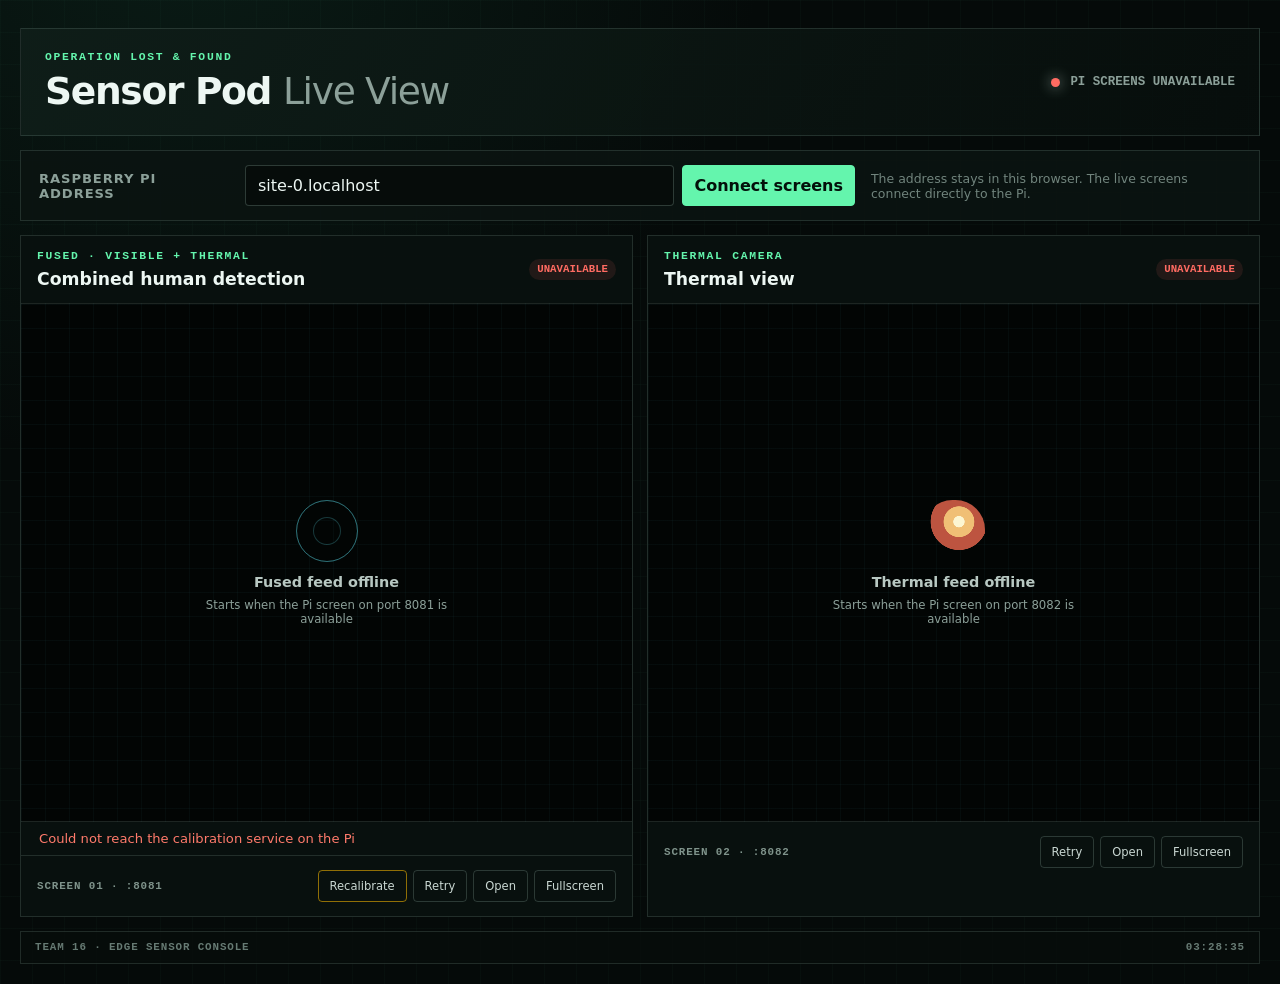
==== dashboard/index.html @ 466bc14c "Add fused thermal+visible detection, calibration button, two-view dashboard fusion_pi.py runs the Pi" ====
<!doctype html>
<html lang="en">
<head>
  <meta charset="utf-8">
  <meta name="viewport" content="width=device-width, initial-scale=1">
  <meta name="theme-color" content="#08110f">
  <title>Team 16 Sensor Dashboard</title>
  <link rel="stylesheet" href="styles.css">
</head>
<body>
  <main class="shell">
    <header class="topbar">
      <div>
        <p class="eyebrow">OPERATION LOST &amp; FOUND</p>
        <h1>Sensor Pod <span>Live View</span></h1>
      </div>
      <div class="system-state" aria-live="polite">
        <span class="pulse" aria-hidden="true"></span>
        <span id="system-status">Awaiting Pi address</span>
      </div>
    </header>

    <section class="connection-panel" aria-label="Pi connection settings">
      <label for="pi-host">Raspberry Pi address</label>
      <div class="connection-controls">
        <input id="pi-host" type="text" inputmode="url"
               placeholder="Hostname or IP address" autocomplete="off" spellcheck="false">
        <button id="connect" class="primary" type="button">Connect screens</button>
      </div>
      <p>The address stays in this browser. The live screens connect directly to the Pi.</p>
    </section>

    <section class="screen-grid" aria-label="Live sensor screens">
      <article class="screen-card" data-screen="fused" data-port="8081">
        <header class="card-header">
          <div>
            <p class="card-kicker">FUSED · VISIBLE + THERMAL</p>
            <h2>Combined human detection</h2>
          </div>
          <span class="feed-state" data-state="idle">Idle</span>
        </header>
        <div class="viewport">
          <img alt="Live fused detection feed">
          <div class="placeholder">
            <span class="reticle" aria-hidden="true"></span>
            <strong>Fused feed offline</strong>
            <small>Starts when the Pi screen on port 8081 is available</small>
          </div>
        </div>
        <p class="cal-status" id="cal-status" role="status" aria-live="polite">Alignment: unknown until connected</p>
        <footer class="card-footer">
          <span class="endpoint">SCREEN 01 · :8081</span>
          <div class="actions">
            <button type="button" class="calibrate" data-action="recalibrate">Recalibrate</button>
            <button type="button" data-action="retry">Retry</button>
            <button type="button" data-action="open">Open</button>
            <button type="button" data-action="fullscreen">Fullscreen</button>
          </div>
        </footer>
      </article>

      <article class="screen-card" data-screen="thermal" data-port="8082">
        <header class="card-header">
          <div>
            <p class="card-kicker">THERMAL CAMERA</p>
            <h2>Thermal view</h2>
          </div>
          <span class="feed-state" data-state="idle">Idle</span>
        </header>
        <div class="viewport">
          <img alt="Live thermal camera feed">
          <div class="placeholder">
            <span class="heatmark" aria-hidden="true"></span>
            <strong>Thermal feed offline</strong>
            <small>Starts when the Pi screen on port 8082 is available</small>
          </div>
        </div>
        <footer class="card-footer">
          <span class="endpoint">SCREEN 02 · :8082</span>
          <div class="actions">
            <button type="button" data-action="retry">Retry</button>
            <button type="button" data-action="open">Open</button>
            <button type="button" data-action="fullscreen">Fullscreen</button>
          </div>
        </footer>
      </article>
    </section>

    <footer class="page-footer">
      <span>TEAM 16 · EDGE SENSOR CONSOLE</span>
      <span id="clock" aria-label="Local time"></span>
    </footer>
  </main>
  <script src="app.js"></script>
</body>
</html>
---- dashboard/styles.css ----
:root {
  color-scheme: dark;
  --bg: #050a09;
  --panel: #0b1311;
  --line: rgba(148, 180, 169, 0.18);
  --muted: #8ca099;
  --text: #edf7f3;
  --green: #64f5ad;
  --amber: #ffbd5b;
  --red: #ff6b62;
  --cyan: #59d7e6;
  font-family: "Segoe UI", Inter, system-ui, sans-serif;
}

* { box-sizing: border-box; }

body {
  margin: 0;
  min-height: 100vh;
  color: var(--text);
  background:
    radial-gradient(circle at 15% -10%, rgba(28, 91, 68, 0.22), transparent 36rem),
    linear-gradient(rgba(100, 245, 173, 0.025) 1px, transparent 1px),
    linear-gradient(90deg, rgba(100, 245, 173, 0.025) 1px, transparent 1px),
    var(--bg);
  background-size: auto, 32px 32px, 32px 32px, auto;
}

button, input { font: inherit; }

.shell {
  width: min(1500px, calc(100% - 40px));
  margin: 0 auto;
  padding: 28px 0 20px;
}

.topbar, .connection-panel, .screen-card, .page-footer { border: 1px solid var(--line); }

.topbar {
  display: flex;
  align-items: center;
  justify-content: space-between;
  gap: 24px;
  padding: 22px 24px;
  background: linear-gradient(120deg, rgba(15, 29, 24, 0.96), rgba(7, 14, 12, 0.96));
}

.eyebrow, .card-kicker {
  margin: 0 0 6px;
  color: var(--green);
  font: 700 0.71rem/1.1 ui-monospace, "Cascadia Mono", monospace;
  letter-spacing: 0.15em;
}

h1, h2 { margin: 0; font-weight: 620; }
h1 { font-size: clamp(1.55rem, 3vw, 2.35rem); letter-spacing: -0.035em; }
h1 span { color: var(--muted); font-weight: 350; }
h2 { font-size: 1.08rem; }

.system-state {
  display: flex;
  align-items: center;
  gap: 10px;
  color: var(--muted);
  font: 600 0.78rem/1 ui-monospace, "Cascadia Mono", monospace;
  text-transform: uppercase;
}

.pulse {
  width: 9px;
  height: 9px;
  border-radius: 50%;
  background: var(--amber);
  box-shadow: 0 0 14px currentColor;
}

.system-state.online .pulse { background: var(--green); }
.system-state.error .pulse { background: var(--red); }

.connection-panel {
  display: grid;
  grid-template-columns: 190px minmax(300px, 610px) 1fr;
  align-items: center;
  gap: 16px;
  margin-top: 14px;
  padding: 14px 18px;
  background: rgba(11, 19, 17, 0.9);
}

.connection-panel label {
  color: var(--muted);
  font-size: 0.82rem;
  font-weight: 650;
  text-transform: uppercase;
  letter-spacing: 0.07em;
}

.connection-controls { display: flex; gap: 8px; }

input {
  min-width: 0;
  flex: 1;
  padding: 10px 12px;
  color: var(--text);
  background: #060c0a;
  border: 1px solid rgba(148, 180, 169, 0.28);
  border-radius: 4px;
  outline: none;
}

input:focus { border-color: var(--green); box-shadow: 0 0 0 2px rgba(100, 245, 173, 0.12); }

button {
  padding: 8px 11px;
  color: #c9d7d2;
  background: transparent;
  border: 1px solid rgba(148, 180, 169, 0.25);
  border-radius: 4px;
  cursor: pointer;
}

button:hover { color: var(--text); border-color: rgba(100, 245, 173, 0.6); }
button.primary { color: #03100a; background: var(--green); border-color: var(--green); font-weight: 750; }
button.primary:hover { background: #8affc4; }

.connection-panel p {
  margin: 0;
  color: #71847d;
  font-size: 0.78rem;
}

.screen-grid {
  display: grid;
  grid-template-columns: repeat(2, minmax(0, 1fr));
  gap: 14px;
  margin-top: 14px;
}

.screen-card { min-width: 0; background: rgba(9, 16, 14, 0.94); }

.card-header, .card-footer {
  display: flex;
  align-items: center;
  justify-content: space-between;
  gap: 12px;
  padding: 14px 16px;
}

.feed-state {
  padding: 5px 8px;
  border-radius: 999px;
  color: var(--muted);
  background: rgba(140, 160, 153, 0.08);
  font: 700 0.67rem/1 ui-monospace, "Cascadia Mono", monospace;
  text-transform: uppercase;
}

.feed-state[data-state="live"] { color: var(--green); background: rgba(100, 245, 173, 0.1); }
.feed-state[data-state="connecting"] { color: var(--amber); background: rgba(255, 189, 91, 0.1); }
.feed-state[data-state="error"] { color: var(--red); background: rgba(255, 107, 98, 0.1); }

.viewport {
  position: relative;
  display: grid;
  place-items: center;
  aspect-ratio: 640 / 544;
  overflow: hidden;
  background:
    linear-gradient(rgba(89, 215, 230, 0.035) 1px, transparent 1px),
    linear-gradient(90deg, rgba(89, 215, 230, 0.035) 1px, transparent 1px),
    #020504;
  background-size: 24px 24px;
  border-block: 1px solid var(--line);
}

.viewport img {
  display: none;
  width: 100%;
  height: 100%;
  object-fit: contain;
  background: #000;
}

.screen-card.is-live .viewport img { display: block; }
.screen-card.is-live .placeholder { display: none; }

.placeholder {
  display: flex;
  flex-direction: column;
  align-items: center;
  gap: 8px;
  color: var(--muted);
  text-align: center;
}

.placeholder strong { color: #b8c8c2; font-size: 0.9rem; }
.placeholder small { max-width: 290px; font-size: 0.73rem; }

.reticle, .heatmark {
  width: 62px;
  height: 62px;
  margin-bottom: 4px;
}

.reticle {
  border: 1px solid rgba(89, 215, 230, 0.5);
  border-radius: 50%;
  box-shadow: inset 0 0 0 16px #020504, inset 0 0 0 17px rgba(89, 215, 230, 0.24);
}

.heatmark {
  border-radius: 50% 50% 45% 55%;
  background: radial-gradient(circle at 58% 35%, #fff6c7 0 10%, var(--amber) 11% 28%, #d94d32 29% 52%, transparent 53%);
  filter: saturate(0.75);
}

.endpoint {
  color: #7f938b;
  font: 650 0.68rem/1 ui-monospace, "Cascadia Mono", monospace;
  letter-spacing: 0.08em;
}

.actions { display: flex; gap: 6px; }
.actions button { font-size: 0.72rem; }

.page-footer {
  display: flex;
  justify-content: space-between;
  margin-top: 14px;
  padding: 10px 14px;
  color: #667a73;
  background: rgba(7, 13, 11, 0.75);
  font: 600 0.68rem/1 ui-monospace, "Cascadia Mono", monospace;
  letter-spacing: 0.08em;
}

@media (max-width: 900px) {
  .connection-panel { grid-template-columns: 1fr; }
  .screen-grid { grid-template-columns: 1fr; }
}

@media (max-width: 560px) {
  .shell { width: min(100% - 20px, 1500px); padding-top: 10px; }
  .topbar { align-items: flex-start; flex-direction: column; padding: 18px; }
  .connection-controls { flex-direction: column; }
  .card-header, .card-footer { align-items: flex-start; }
  .card-footer { flex-direction: column; }
  .actions { width: 100%; }
  .actions button { flex: 1; }
}

.cal-status { margin: 0; padding: 9px 18px; font-size: 0.82rem; color: var(--muted); border-bottom: 1px solid var(--line); }
.cal-status.busy { color: #ffbe00; }
.cal-status.ok { color: var(--green); }
.cal-status.bad { color: #ff7a6b; }
button.calibrate { border-color: rgba(255, 190, 0, 0.55); }
button:disabled { opacity: 0.55; cursor: progress; }
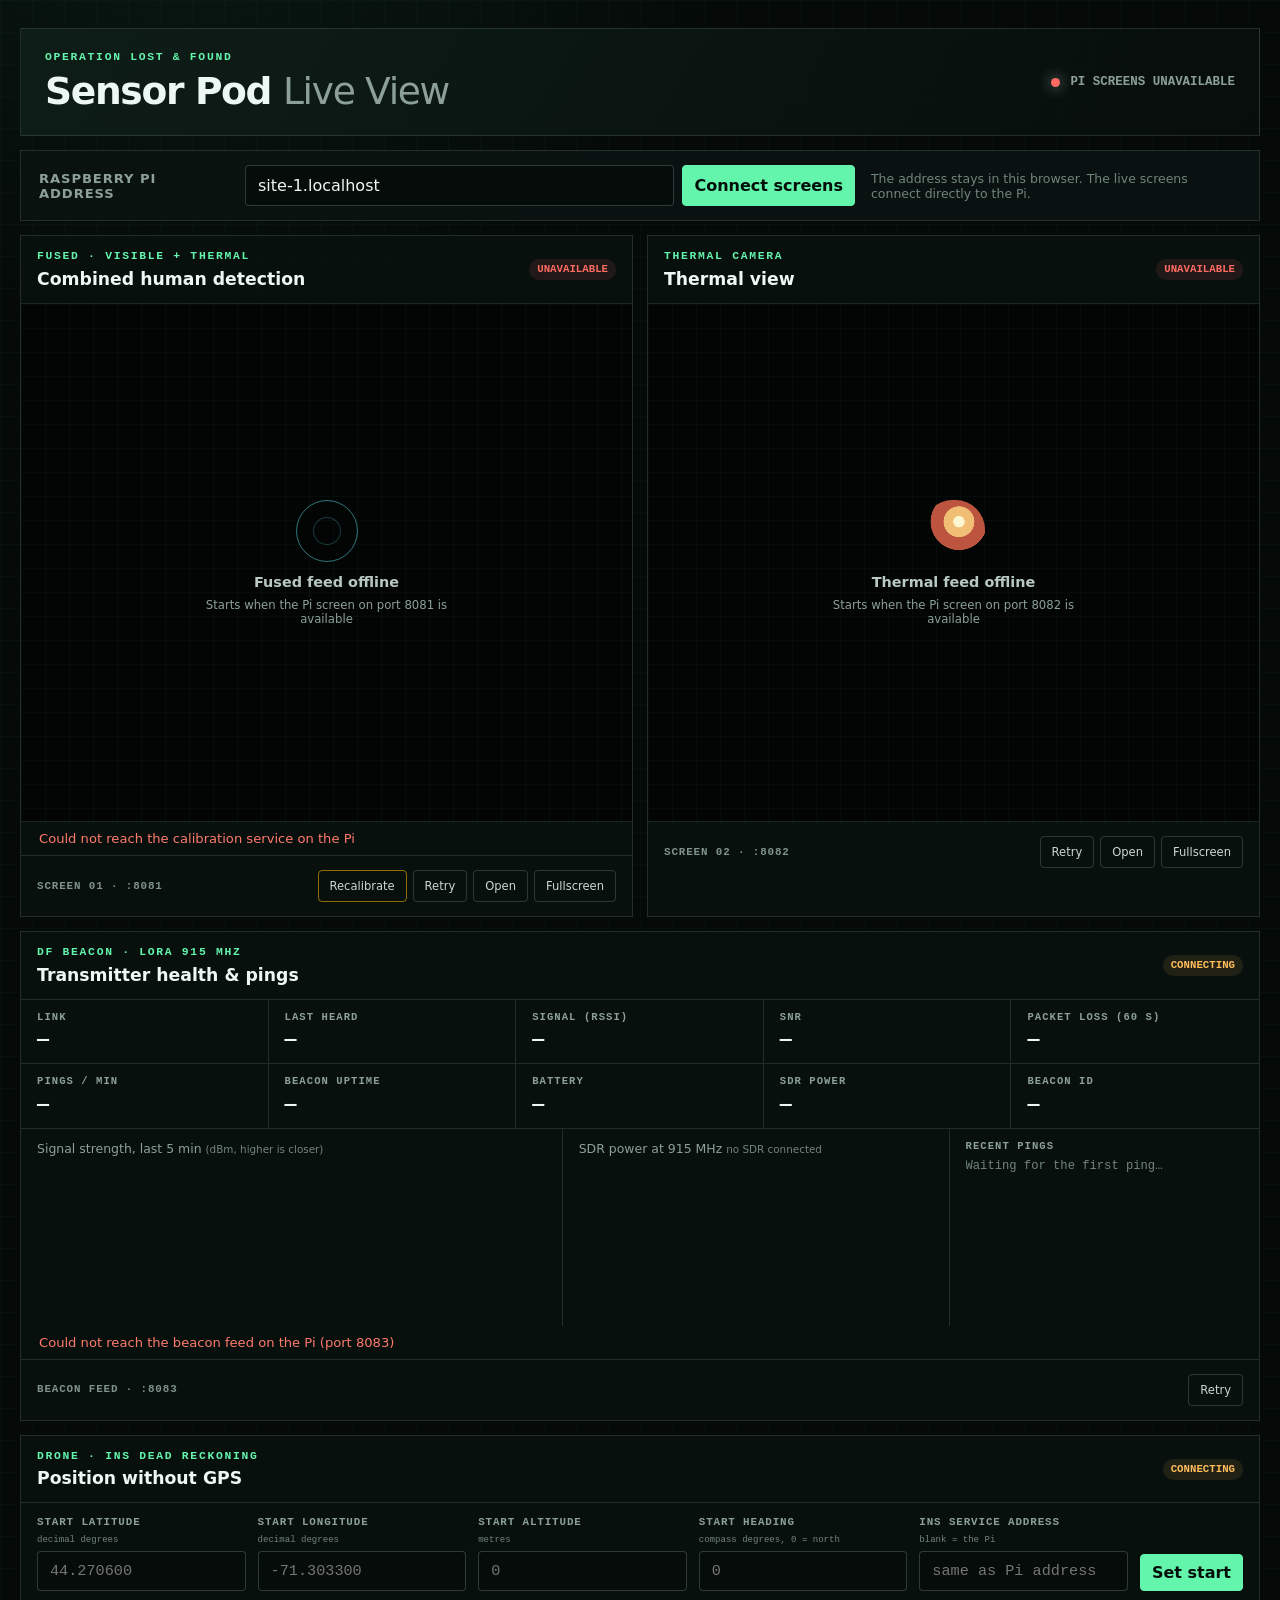
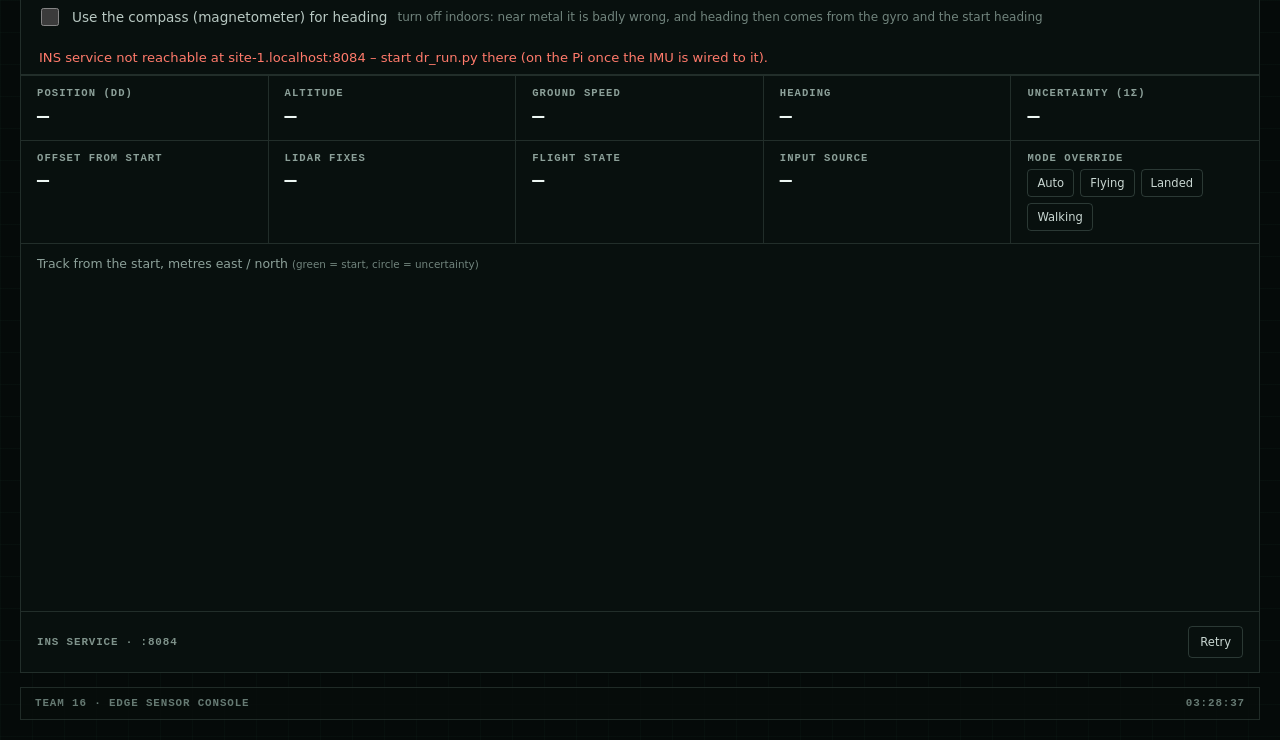
==== commit 03b0f9cd: "Add dead-reckoning INS (walking/flying), IMU firmware, dashboard INS and beacon panels, beacon feed " ====
--- a/dashboard/index.html
+++ b/dashboard/index.html
@@ -86,6 +86,105 @@
       </article>
     </section>
 
+    <section class="beacon-card" id="beacon-card" aria-label="DF beacon telemetry">
+      <header class="card-header">
+        <div>
+          <p class="card-kicker">DF BEACON · LORA 915 MHZ</p>
+          <h2>Transmitter health &amp; pings</h2>
+        </div>
+        <span class="feed-state" id="beacon-state" data-state="idle">Idle</span>
+      </header>
+      <div class="tiles" id="beacon-tiles">
+        <div class="tile" id="t-link"><span class="tile-label">Link</span><strong id="b-link">&mdash;</strong></div>
+        <div class="tile"><span class="tile-label">Last heard</span><strong id="b-age">&mdash;</strong></div>
+        <div class="tile"><span class="tile-label">Signal (RSSI)</span><strong id="b-rssi-now">&mdash;</strong></div>
+        <div class="tile"><span class="tile-label">SNR</span><strong id="b-snr">&mdash;</strong></div>
+        <div class="tile"><span class="tile-label">Packet loss (60 s)</span><strong id="b-loss">&mdash;</strong></div>
+        <div class="tile"><span class="tile-label">Pings / min</span><strong id="b-rate">&mdash;</strong></div>
+        <div class="tile"><span class="tile-label">Beacon uptime</span><strong id="b-uptime">&mdash;</strong></div>
+        <div class="tile"><span class="tile-label">Battery</span><strong id="b-batt">&mdash;</strong></div>
+        <div class="tile"><span class="tile-label">SDR power</span><strong id="b-sdr-now">&mdash;</strong></div>
+        <div class="tile"><span class="tile-label">Beacon ID</span><strong id="b-id">&mdash;</strong></div>
+      </div>
+      <div class="beacon-charts">
+        <figure>
+          <figcaption>Signal strength, last 5 min <small>(dBm, higher is closer)</small></figcaption>
+          <canvas id="c-rssi" role="img" aria-label="Signal strength chart"></canvas>
+        </figure>
+        <figure>
+          <figcaption>SDR power at 915 MHz <small id="b-sdr-note">no SDR connected</small></figcaption>
+          <canvas id="c-sdr" role="img" aria-label="SDR power chart"></canvas>
+        </figure>
+        <div class="ping-log">
+          <p class="tile-label">Recent pings</p>
+          <ol id="b-pings"><li class="muted">Waiting for the first ping&hellip;</li></ol>
+        </div>
+      </div>
+      <p class="cal-status" id="beacon-note" role="status" aria-live="polite">Beacon feed: unknown until connected</p>
+      <footer class="card-footer">
+        <span class="endpoint">BEACON FEED · :8083</span>
+        <div class="actions"><button type="button" id="beacon-retry">Retry</button></div>
+      </footer>
+    </section>
+
+    <section class="ins-card" id="ins-card" aria-label="Drone position, dead reckoning">
+      <header class="card-header">
+        <div>
+          <p class="card-kicker">DRONE · INS DEAD RECKONING</p>
+          <h2>Position without GPS</h2>
+        </div>
+        <span class="feed-state" id="ins-state" data-state="idle">Idle</span>
+      </header>
+      <form class="ins-form" id="ins-form" autocomplete="off">
+        <label>Start latitude <small>decimal degrees</small>
+          <input id="ins-lat" inputmode="decimal" placeholder="44.270600" spellcheck="false">
+        </label>
+        <label>Start longitude <small>decimal degrees</small>
+          <input id="ins-lon" inputmode="decimal" placeholder="-71.303300" spellcheck="false">
+        </label>
+        <label>Start altitude <small>metres</small>
+          <input id="ins-alt" inputmode="decimal" placeholder="0">
+        </label>
+        <label>Start heading <small>compass degrees, 0 = north</small>
+          <input id="ins-heading" inputmode="decimal" placeholder="0">
+        </label>
+        <label>INS service address <small>blank = the Pi</small>
+          <input id="ins-host" placeholder="same as Pi address" spellcheck="false">
+        </label>
+        <button class="primary" type="submit" id="ins-set">Set start</button>
+      </form>
+      <label class="ins-check"><input type="checkbox" id="ins-mag"> Use the compass (magnetometer) for heading
+        <small>turn off indoors: near metal it is badly wrong, and heading then comes from the gyro and the start heading</small></label>
+      <p class="cal-status" id="ins-msg" role="status" aria-live="polite">INS service: not connected yet</p>
+      <div class="tiles ins-tiles">
+        <div class="tile"><span class="tile-label">Position (DD)</span><strong id="i-dd">&mdash;</strong></div>
+        <div class="tile"><span class="tile-label">Altitude</span><strong id="i-alt">&mdash;</strong></div>
+        <div class="tile"><span class="tile-label">Ground speed</span><strong id="i-speed">&mdash;</strong></div>
+        <div class="tile"><span class="tile-label">Heading</span><strong id="i-hdg">&mdash;</strong></div>
+        <div class="tile"><span class="tile-label">Uncertainty (1&sigma;)</span><strong id="i-sigma">&mdash;</strong></div>
+        <div class="tile"><span class="tile-label">Offset from start</span><strong id="i-off">&mdash;</strong></div>
+        <div class="tile"><span class="tile-label">Lidar fixes</span><strong id="i-fixes">&mdash;</strong></div>
+        <div class="tile"><span class="tile-label">Flight state</span><strong id="i-mode">&mdash;</strong></div>
+        <div class="tile"><span class="tile-label">Input source</span><strong id="i-src">&mdash;</strong></div>
+        <div class="tile"><span class="tile-label">Mode override</span>
+          <span class="mode-buttons" id="i-modes">
+            <button type="button" data-mode="auto">Auto</button>
+            <button type="button" data-mode="flying">Flying</button>
+            <button type="button" data-mode="grounded">Landed</button>
+            <button type="button" data-mode="walking">Walking</button>
+          </span>
+        </div>
+      </div>
+      <figure class="ins-plot">
+        <figcaption>Track from the start, metres east / north <small>(green = start, circle = uncertainty)</small></figcaption>
+        <canvas id="c-ins" role="img" aria-label="Dead reckoning track"></canvas>
+      </figure>
+      <footer class="card-footer">
+        <span class="endpoint">INS SERVICE · :8084</span>
+        <div class="actions"><button type="button" id="ins-retry">Retry</button></div>
+      </footer>
+    </section>
+
     <footer class="page-footer">
       <span>TEAM 16 · EDGE SENSOR CONSOLE</span>
       <span id="clock" aria-label="Local time"></span>
--- a/dashboard/styles.css
+++ b/dashboard/styles.css
@@ -255,3 +255,59 @@
 .cal-status.bad { color: #ff7a6b; }
 button.calibrate { border-color: rgba(255, 190, 0, 0.55); }
 button:disabled { opacity: 0.55; cursor: progress; }
+
+/* ---- DF beacon panel ---- */
+.beacon-card { margin-top: 14px; min-width: 0; background: rgba(9, 16, 14, 0.94); border: 1px solid var(--line); }
+.tiles { display: grid; grid-template-columns: repeat(5, minmax(0, 1fr)); border-block: 1px solid var(--line); }
+.tile { padding: 12px 16px; border-right: 1px solid var(--line); border-bottom: 1px solid var(--line); min-width: 0; }
+.tile:nth-child(5n) { border-right: 0; }
+.tile:nth-last-child(-n+5) { border-bottom: 0; }
+.tile-label { display: block; margin: 0 0 6px; color: var(--muted); font: 650 0.66rem/1 ui-monospace, "Cascadia Mono", monospace; letter-spacing: 0.1em; text-transform: uppercase; }
+.tile strong { display: block; font: 600 1.25rem/1.15 ui-monospace, "Cascadia Mono", monospace; overflow-wrap: anywhere; }
+.tile strong.good { color: var(--green); }
+.tile strong.warn { color: var(--amber); }
+.tile strong.bad { color: var(--red); }
+.beacon-charts { display: grid; grid-template-columns: 1.4fr 1fr 0.8fr; gap: 0; }
+.beacon-charts figure { margin: 0; padding: 12px 16px; border-right: 1px solid var(--line); min-width: 0; }
+.beacon-charts figcaption { color: var(--muted); font-size: 0.78rem; margin-bottom: 8px; }
+.beacon-charts figcaption small { color: #71847d; }
+.beacon-charts canvas { display: block; width: 100%; height: 150px; }
+.ping-log { padding: 12px 16px; min-width: 0; }
+.ping-log ol { margin: 0; padding: 0; list-style: none; font: 500 0.76rem/1.55 ui-monospace, "Cascadia Mono", monospace; max-height: 170px; overflow: auto; }
+.ping-log li { display: flex; justify-content: space-between; gap: 8px; color: #b8c8c2; }
+.ping-log li.gap { color: var(--amber); }
+.ping-log li.muted { color: #71847d; }
+@media (max-width: 900px) {
+  .tiles { grid-template-columns: repeat(2, minmax(0, 1fr)); }
+  .tile:nth-child(5n) { border-right: 1px solid var(--line); }
+  .tile:nth-child(2n) { border-right: 0; }
+  .tile:nth-last-child(-n+5) { border-bottom: 1px solid var(--line); }
+  .beacon-charts { grid-template-columns: 1fr; }
+  .beacon-charts figure { border-right: 0; border-bottom: 1px solid var(--line); }
+}
+
+/* ---- INS dead-reckoning panel ---- */
+.ins-card { margin-top: 14px; min-width: 0; background: rgba(9, 16, 14, 0.94); border: 1px solid var(--line); }
+.ins-form { display: grid; grid-template-columns: repeat(5, minmax(0, 1fr)) auto; gap: 12px; align-items: end; padding: 14px 16px; border-top: 1px solid var(--line); }
+.ins-form label { display: flex; flex-direction: column; gap: 6px; color: var(--muted); font: 650 0.68rem/1.1 ui-monospace, "Cascadia Mono", monospace; letter-spacing: 0.08em; text-transform: uppercase; min-width: 0; }
+.ins-form label small { color: #71847d; text-transform: none; letter-spacing: 0; font-weight: 500; }
+.ins-form input { flex: none; width: 100%; font: 500 0.95rem ui-monospace, "Cascadia Mono", monospace; }
+.ins-tiles { grid-template-columns: repeat(5, minmax(0, 1fr)); }
+.ins-tiles .tile:nth-child(5n) { border-right: 0; }
+.mode-buttons { display: flex; gap: 6px; flex-wrap: wrap; }
+.mode-buttons button { font-size: 0.72rem; padding: 6px 9px; }
+.mode-buttons button.on { color: #03100a; background: var(--green); border-color: var(--green); font-weight: 700; }
+.ins-plot { margin: 0; padding: 12px 16px; border-bottom: 1px solid var(--line); }
+.ins-plot figcaption { color: var(--muted); font-size: 0.78rem; margin-bottom: 8px; }
+.ins-plot figcaption small { color: #71847d; }
+.ins-plot canvas { display: block; width: 100%; height: 320px; }
+@media (max-width: 900px) {
+  .ins-form { grid-template-columns: 1fr 1fr; }
+  .ins-tiles { grid-template-columns: repeat(2, minmax(0, 1fr)); }
+  .ins-tiles .tile:nth-child(5n) { border-right: 1px solid var(--line); }
+  .ins-tiles .tile:nth-child(2n) { border-right: 0; }
+}
+
+.ins-check { display: flex; align-items: center; gap: 10px; padding: 0 16px 12px; color: #b8c8c2; font-size: 0.85rem; flex-wrap: wrap; }
+.ins-check input { flex: none; width: 18px; height: 18px; accent-color: var(--green); }
+.ins-check small { color: #71847d; font-size: 0.75rem; }
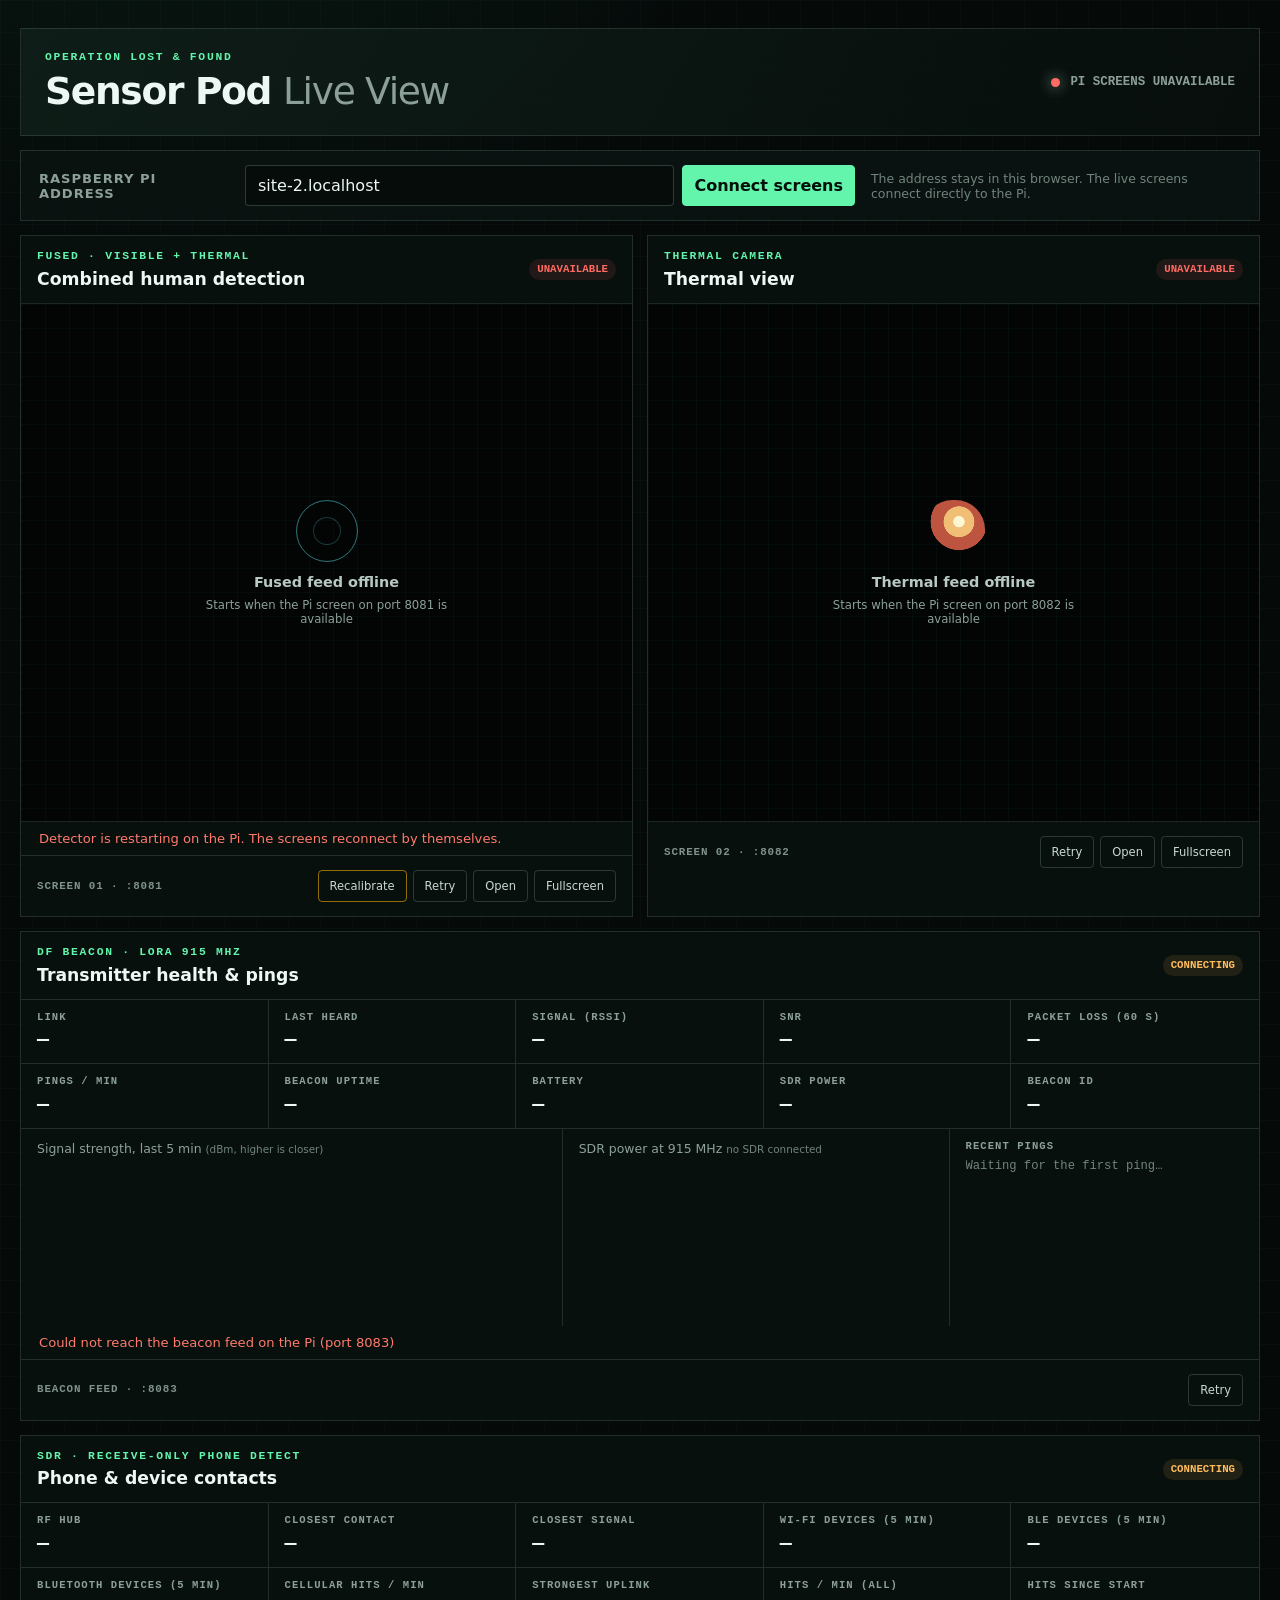
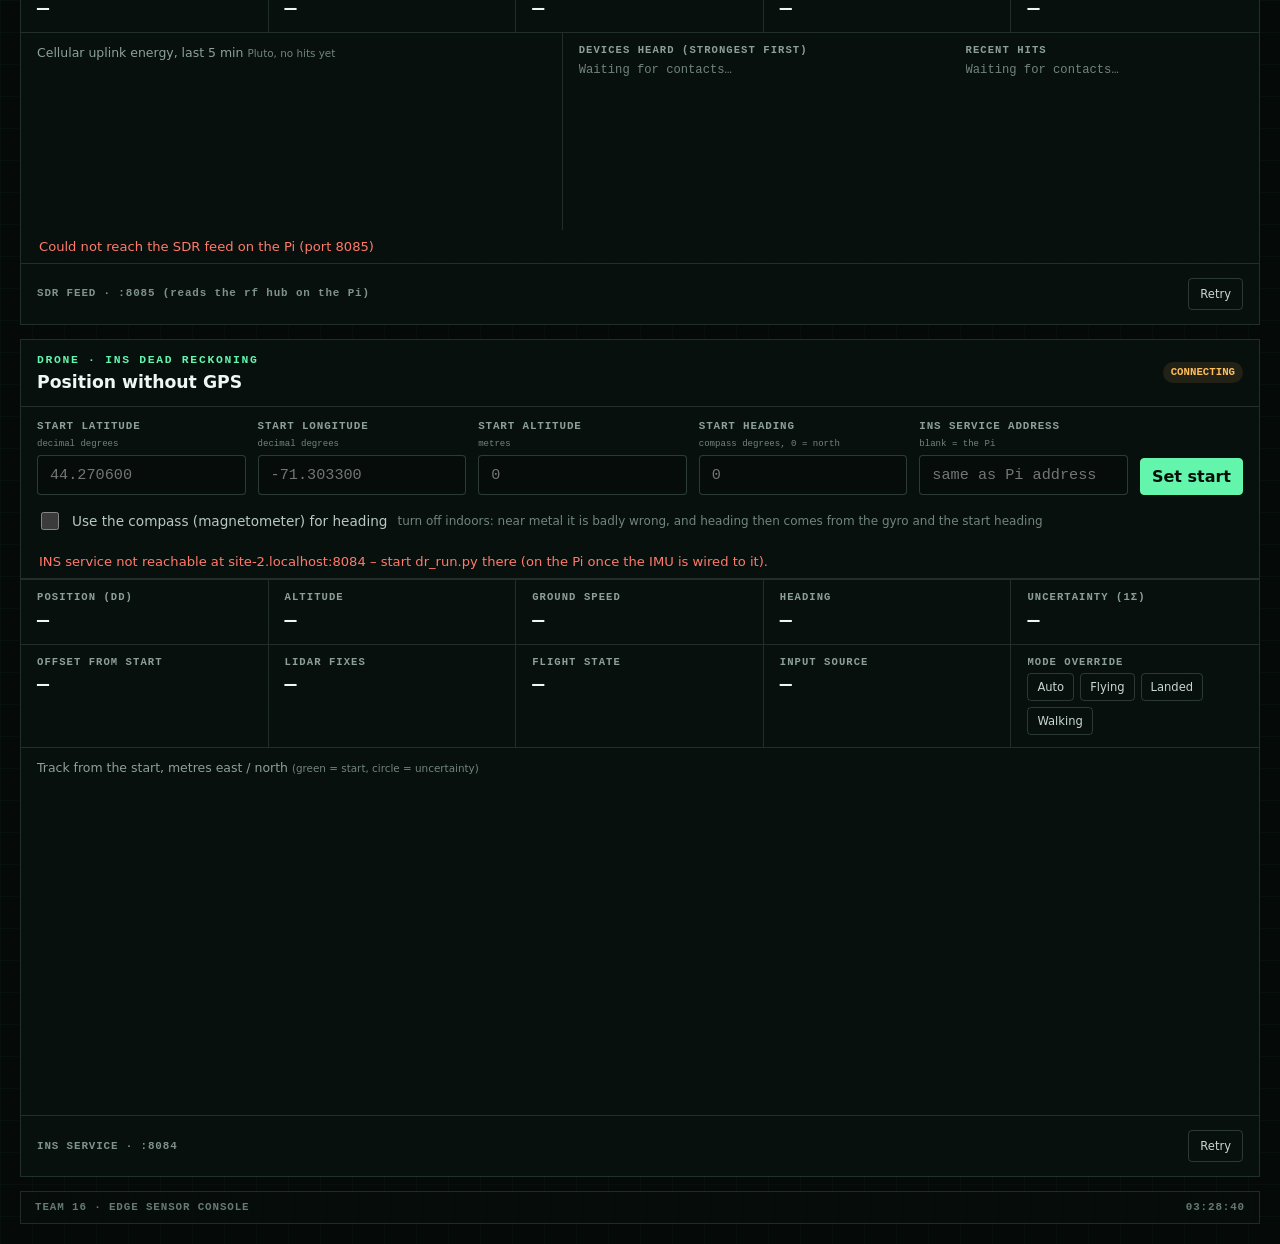
==== commit 0e9147fd: "Dashboard: SDR phone-detect panel + feed bridge, camera tiles auto-recover; INS keeps mode across re" ====
--- a/dashboard/index.html
+++ b/dashboard/index.html
@@ -124,6 +124,47 @@
       <footer class="card-footer">
         <span class="endpoint">BEACON FEED · :8083</span>
         <div class="actions"><button type="button" id="beacon-retry">Retry</button></div>
+      </footer>
+    </section>
+
+    <section class="beacon-card" id="sdr-card" aria-label="SDR phone detection">
+      <header class="card-header">
+        <div>
+          <p class="card-kicker">SDR · RECEIVE-ONLY PHONE DETECT</p>
+          <h2>Phone &amp; device contacts</h2>
+        </div>
+        <span class="feed-state" id="sdr-state" data-state="idle">Idle</span>
+      </header>
+      <div class="tiles" id="sdr-tiles">
+        <div class="tile"><span class="tile-label">RF hub</span><strong id="s-hub">&mdash;</strong></div>
+        <div class="tile"><span class="tile-label">Closest contact</span><strong id="s-close">&mdash;</strong></div>
+        <div class="tile"><span class="tile-label">Closest signal</span><strong id="s-close-rssi">&mdash;</strong></div>
+        <div class="tile"><span class="tile-label">Wi-Fi devices (5 min)</span><strong id="s-wifi">&mdash;</strong></div>
+        <div class="tile"><span class="tile-label">BLE devices (5 min)</span><strong id="s-ble">&mdash;</strong></div>
+        <div class="tile"><span class="tile-label">Bluetooth devices (5 min)</span><strong id="s-bt">&mdash;</strong></div>
+        <div class="tile"><span class="tile-label">Cellular hits / min</span><strong id="s-cell-rate">&mdash;</strong></div>
+        <div class="tile"><span class="tile-label">Strongest uplink</span><strong id="s-cell-best">&mdash;</strong></div>
+        <div class="tile"><span class="tile-label">Hits / min (all)</span><strong id="s-rate">&mdash;</strong></div>
+        <div class="tile"><span class="tile-label">Hits since start</span><strong id="s-total">&mdash;</strong></div>
+      </div>
+      <div class="beacon-charts">
+        <figure>
+          <figcaption>Cellular uplink energy, last 5 min <small id="s-cell-note">Pluto, no hits yet</small></figcaption>
+          <canvas id="c-cell" role="img" aria-label="Cellular uplink power chart"></canvas>
+        </figure>
+        <div class="ping-log">
+          <p class="tile-label">Devices heard (strongest first)</p>
+          <ol id="s-devices"><li class="muted">Waiting for contacts&hellip;</li></ol>
+        </div>
+        <div class="ping-log">
+          <p class="tile-label">Recent hits</p>
+          <ol id="s-events"><li class="muted">Waiting for contacts&hellip;</li></ol>
+        </div>
+      </div>
+      <p class="cal-status" id="sdr-note" role="status" aria-live="polite">SDR feed: unknown until connected</p>
+      <footer class="card-footer">
+        <span class="endpoint">SDR FEED · :8085 (reads the rf hub on the Pi)</span>
+        <div class="actions"><button type="button" id="sdr-retry">Retry</button></div>
       </footer>
     </section>
 
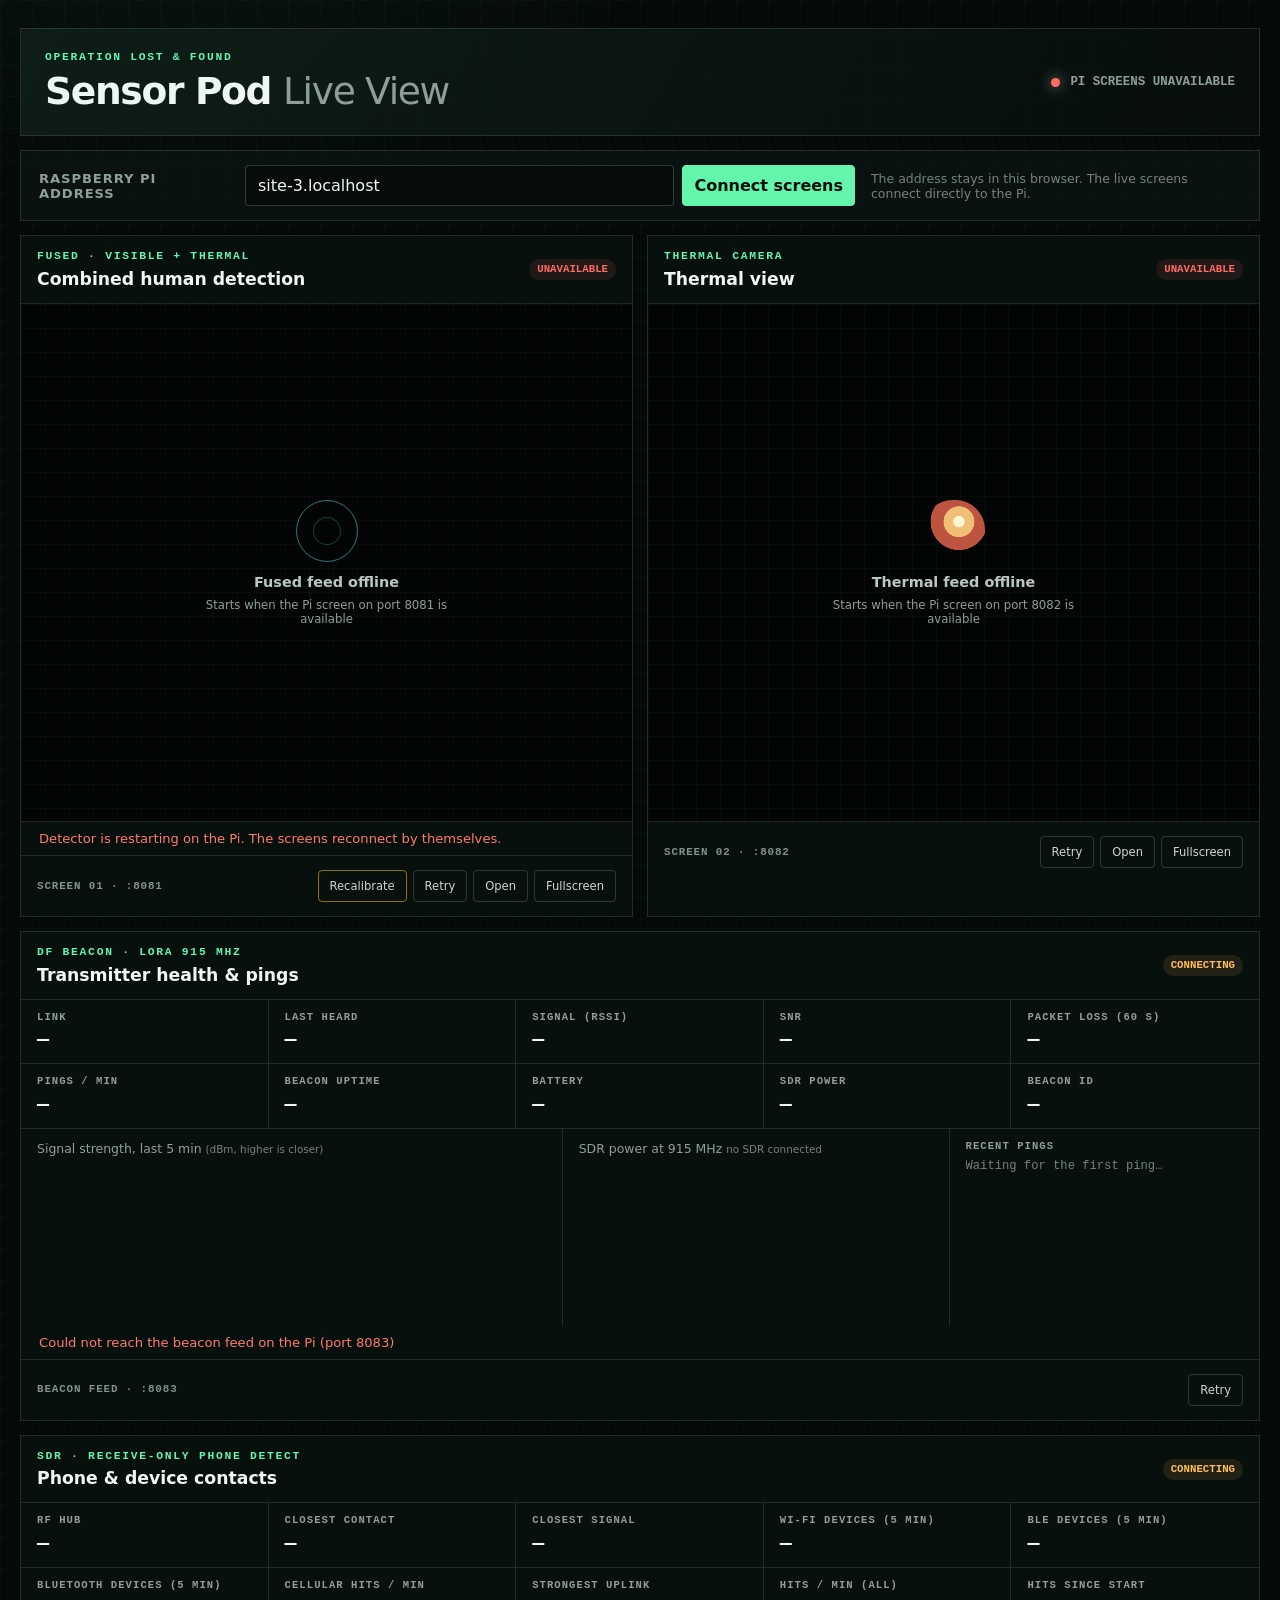
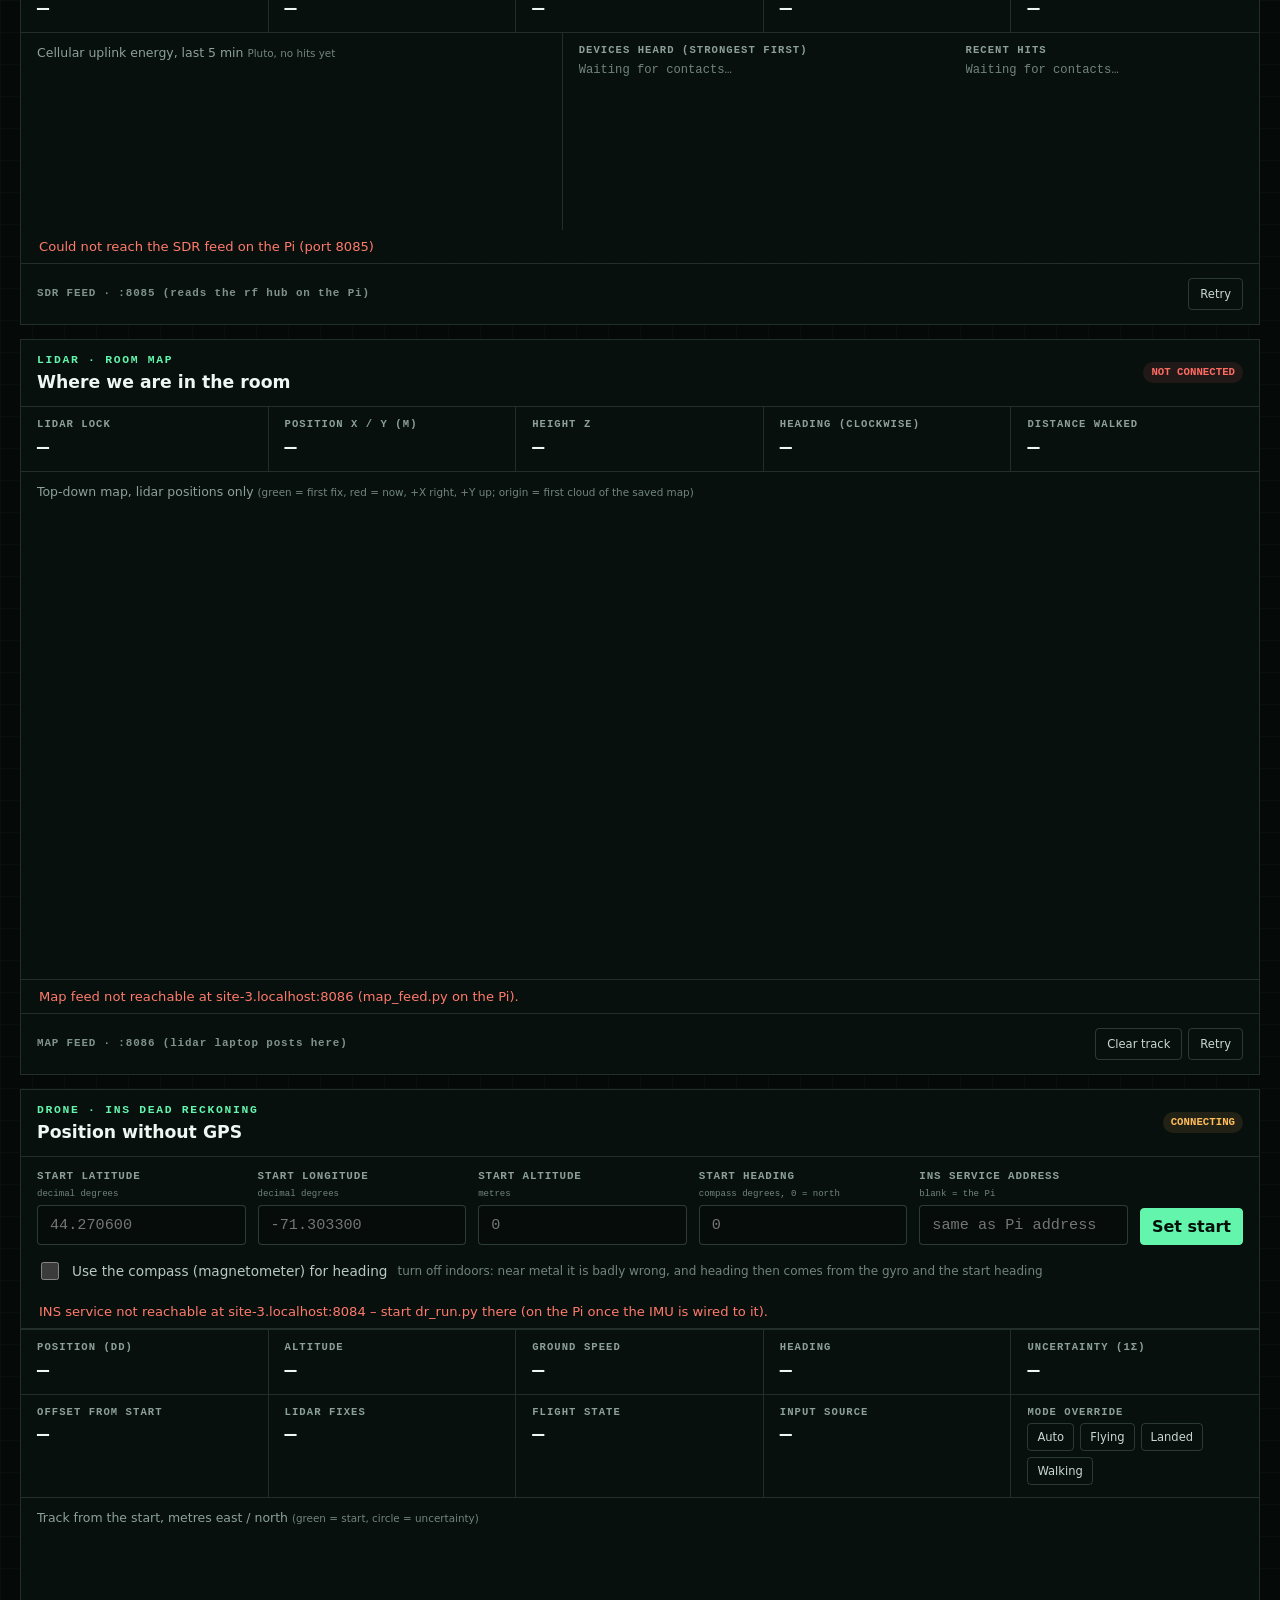
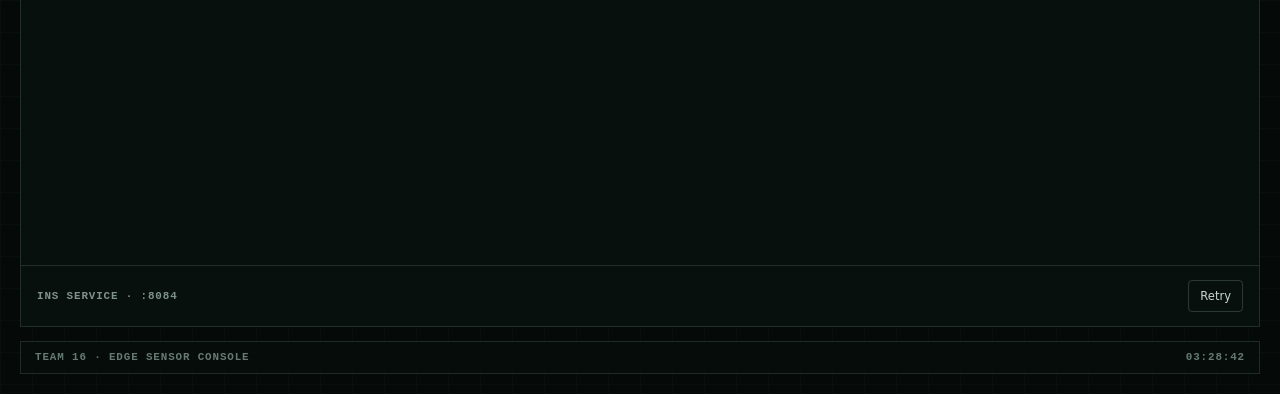
==== commit b89609a1: "Dashboard: lidar room map panel (reads the map feed on :8086, plots lidar pose and track); add map_f" ====
--- a/dashboard/index.html
+++ b/dashboard/index.html
@@ -165,6 +165,32 @@
       <footer class="card-footer">
         <span class="endpoint">SDR FEED · :8085 (reads the rf hub on the Pi)</span>
         <div class="actions"><button type="button" id="sdr-retry">Retry</button></div>
+      </footer>
+    </section>
+
+    <section class="ins-card" id="map-card" aria-label="Lidar room map and position">
+      <header class="card-header">
+        <div>
+          <p class="card-kicker">LIDAR · ROOM MAP</p>
+          <h2>Where we are in the room</h2>
+        </div>
+        <span class="feed-state" id="map-state" data-state="idle">Idle</span>
+      </header>
+      <div class="tiles ins-tiles">
+        <div class="tile"><span class="tile-label">Lidar lock</span><strong id="m-lock">&mdash;</strong></div>
+        <div class="tile"><span class="tile-label">Position x / y (m)</span><strong id="m-xy">&mdash;</strong></div>
+        <div class="tile"><span class="tile-label">Height z</span><strong id="m-z">&mdash;</strong></div>
+        <div class="tile"><span class="tile-label">Heading (clockwise)</span><strong id="m-hdg">&mdash;</strong></div>
+        <div class="tile"><span class="tile-label">Distance walked</span><strong id="m-dist">&mdash;</strong></div>
+      </div>
+      <figure class="ins-plot">
+        <figcaption>Top-down map, lidar positions only <small>(green = first fix, red = now, +X right, +Y up; origin = first cloud of the saved map)</small></figcaption>
+        <canvas id="c-map" role="img" aria-label="Lidar room map with position track"></canvas>
+      </figure>
+      <p class="cal-status" id="map-note" role="status" aria-live="polite">Map feed: unknown until connected</p>
+      <footer class="card-footer">
+        <span class="endpoint">MAP FEED · :8086 (lidar laptop posts here)</span>
+        <div class="actions"><button type="button" id="map-clear">Clear track</button><button type="button" id="map-retry">Retry</button></div>
       </footer>
     </section>
 
--- a/dashboard/styles.css
+++ b/dashboard/styles.css
@@ -311,3 +311,4 @@
 .ins-check { display: flex; align-items: center; gap: 10px; padding: 0 16px 12px; color: #b8c8c2; font-size: 0.85rem; flex-wrap: wrap; }
 .ins-check input { flex: none; width: 18px; height: 18px; accent-color: var(--green); }
 .ins-check small { color: #71847d; font-size: 0.75rem; }
+#c-map { height: 460px !important; }
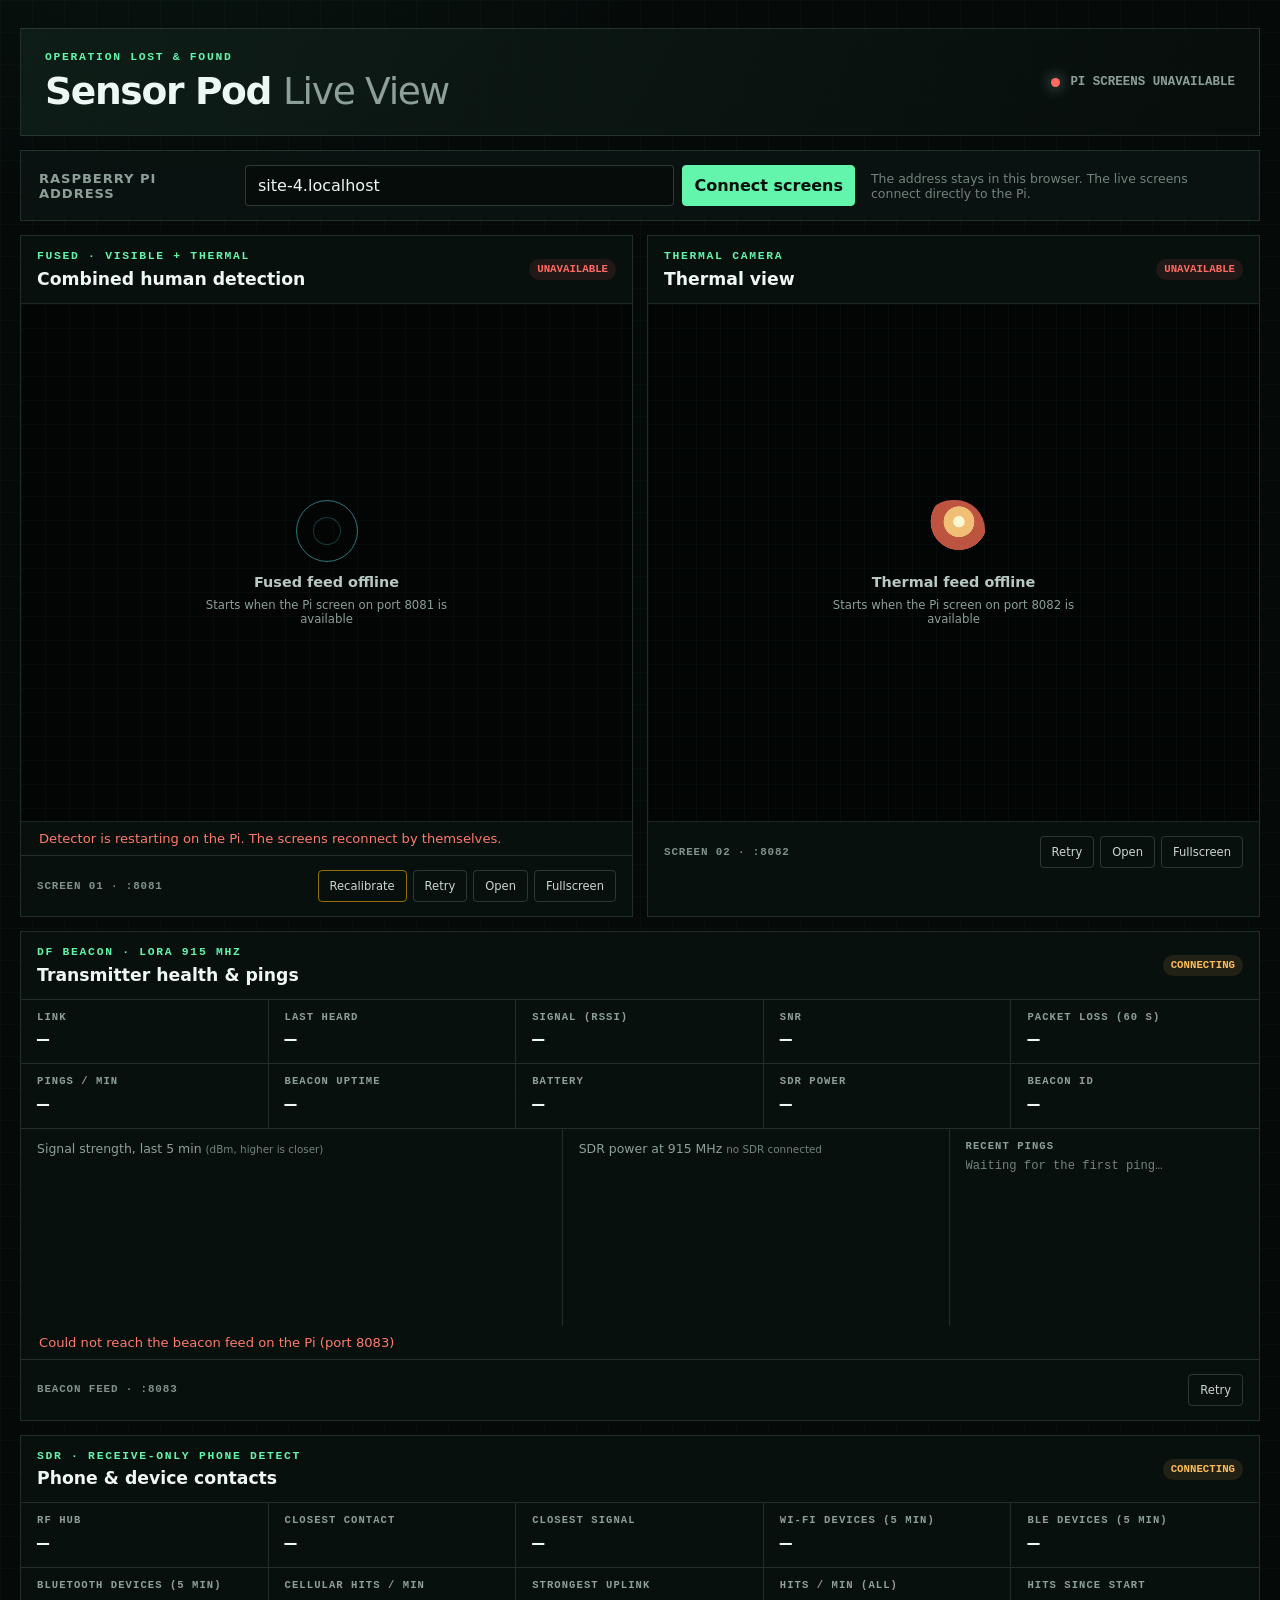
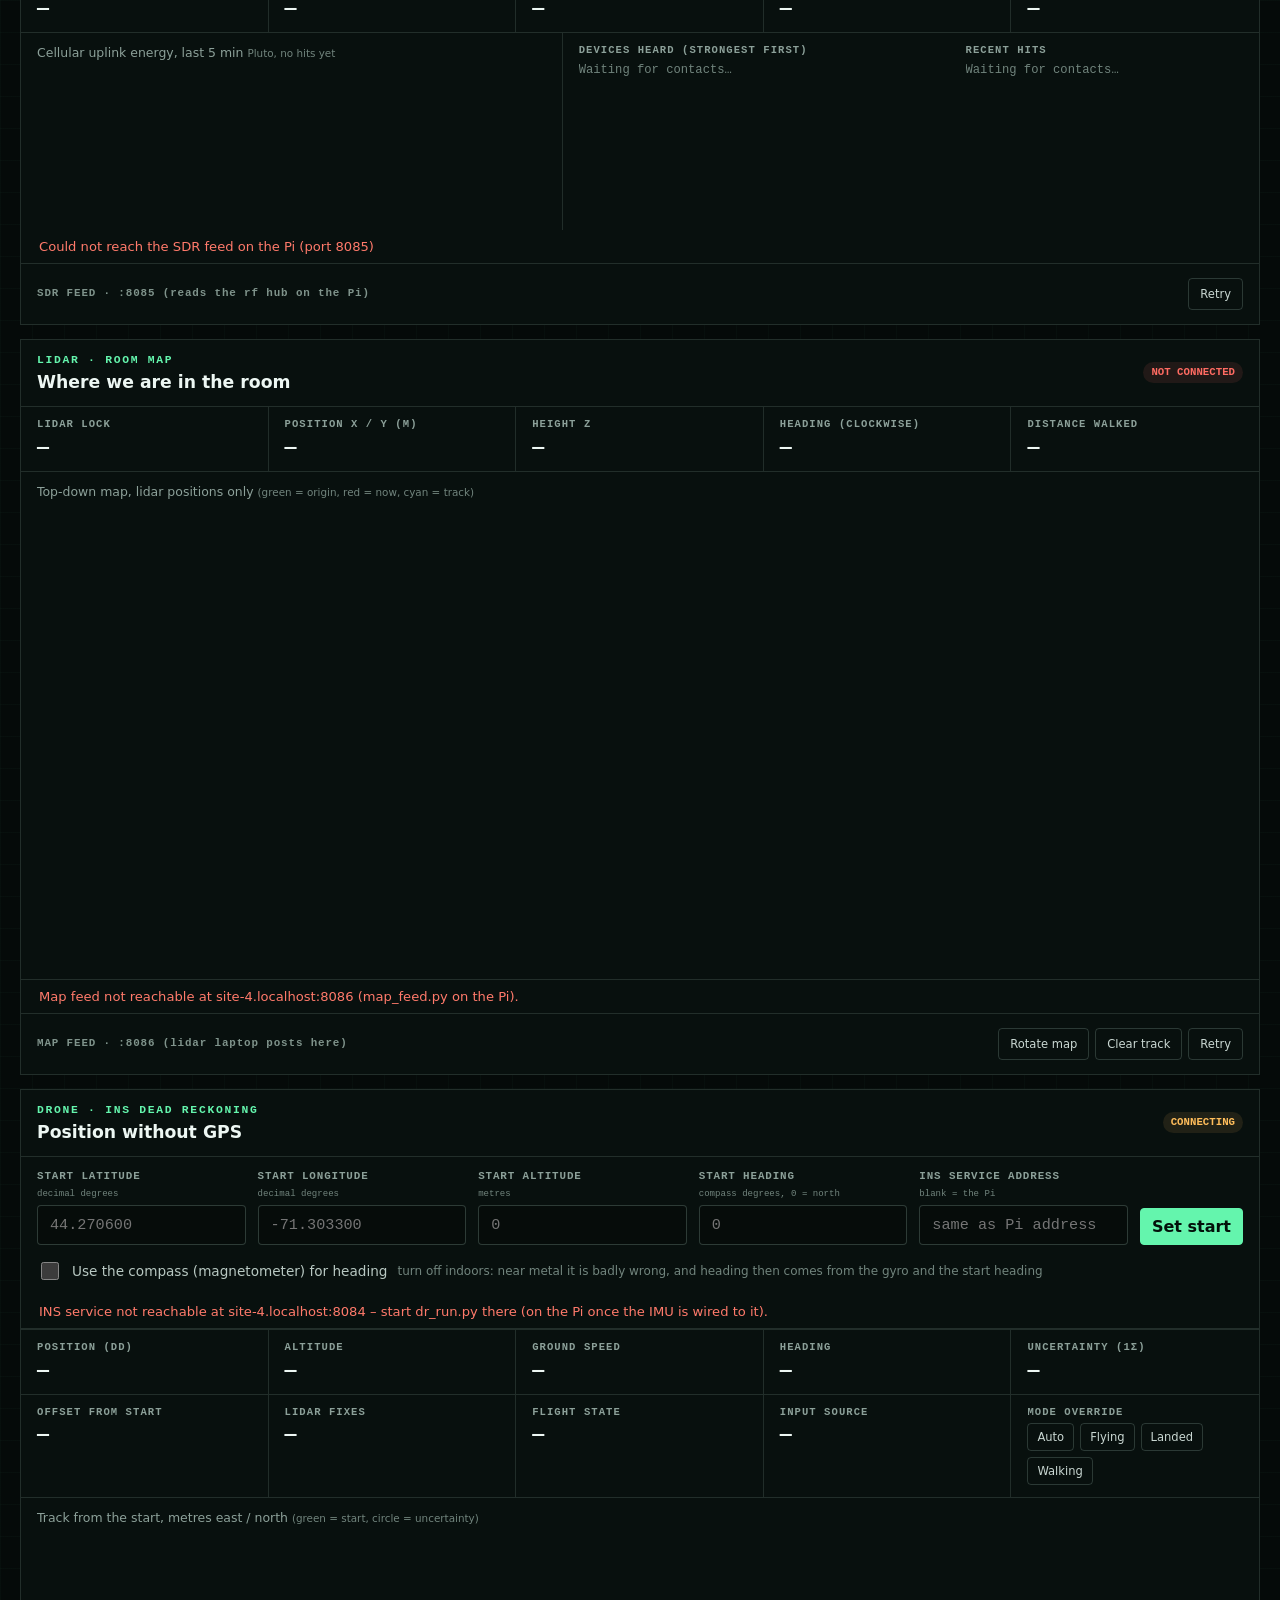
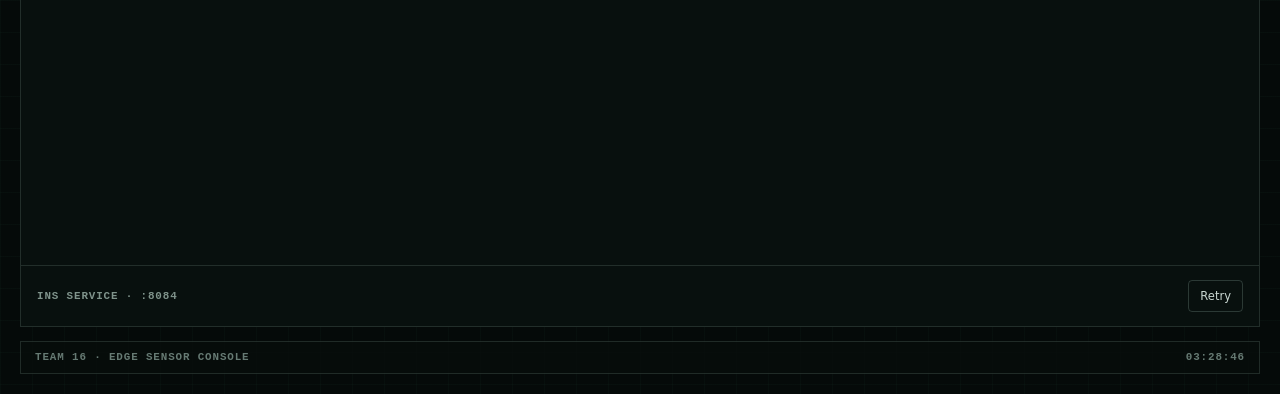
==== commit 314d11a4: "Map panel: Rotate map button (90 degree steps, remembered per browser) Co-Authored-By: Claude Sonnet" ====
--- a/dashboard/index.html
+++ b/dashboard/index.html
@@ -184,13 +184,13 @@
         <div class="tile"><span class="tile-label">Distance walked</span><strong id="m-dist">&mdash;</strong></div>
       </div>
       <figure class="ins-plot">
-        <figcaption>Top-down map, lidar positions only <small>(green = first fix, red = now, +X right, +Y up; origin = first cloud of the saved map)</small></figcaption>
+        <figcaption>Top-down map, lidar positions only <small>(green = origin, red = now, cyan = track) <span id="map-rot-note"></span></small></figcaption>
         <canvas id="c-map" role="img" aria-label="Lidar room map with position track"></canvas>
       </figure>
       <p class="cal-status" id="map-note" role="status" aria-live="polite">Map feed: unknown until connected</p>
       <footer class="card-footer">
         <span class="endpoint">MAP FEED · :8086 (lidar laptop posts here)</span>
-        <div class="actions"><button type="button" id="map-clear">Clear track</button><button type="button" id="map-retry">Retry</button></div>
+        <div class="actions"><button type="button" id="map-rotate">Rotate map</button><button type="button" id="map-clear">Clear track</button><button type="button" id="map-retry">Retry</button></div>
       </footer>
     </section>
 
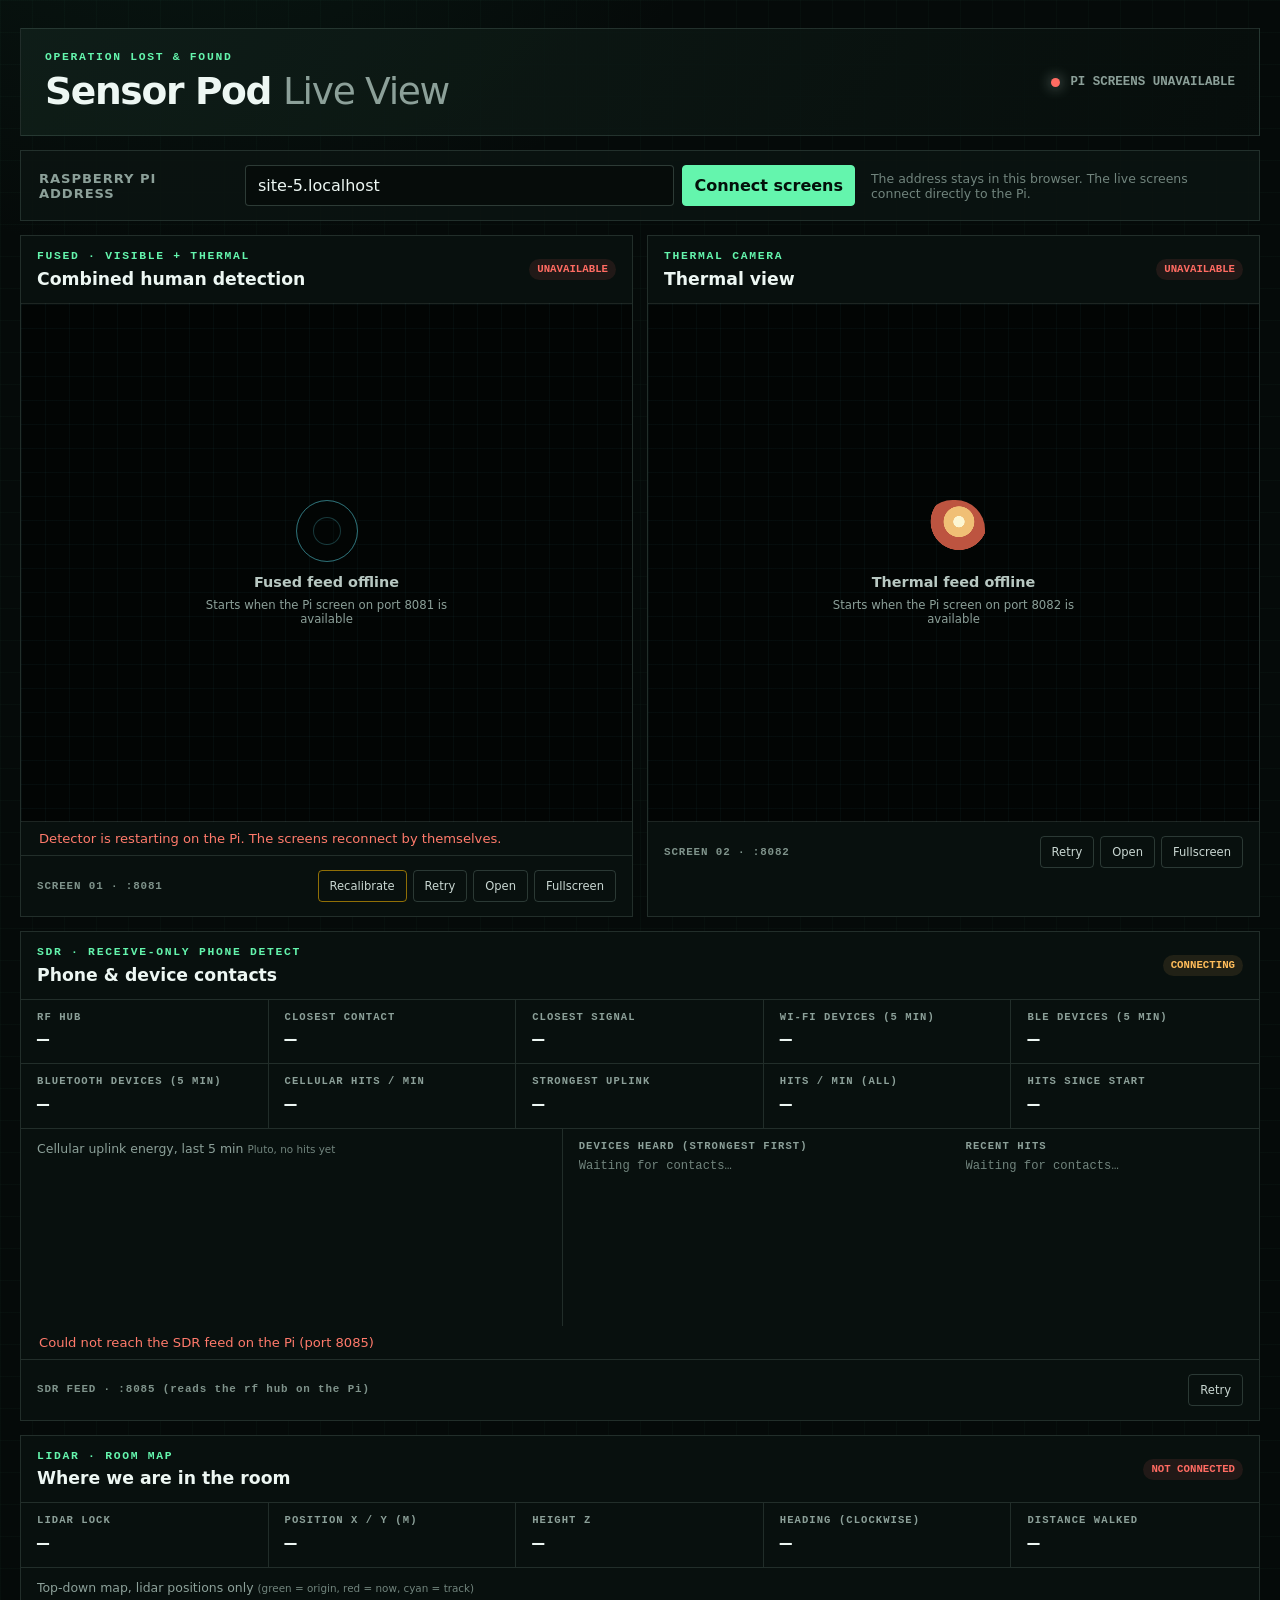
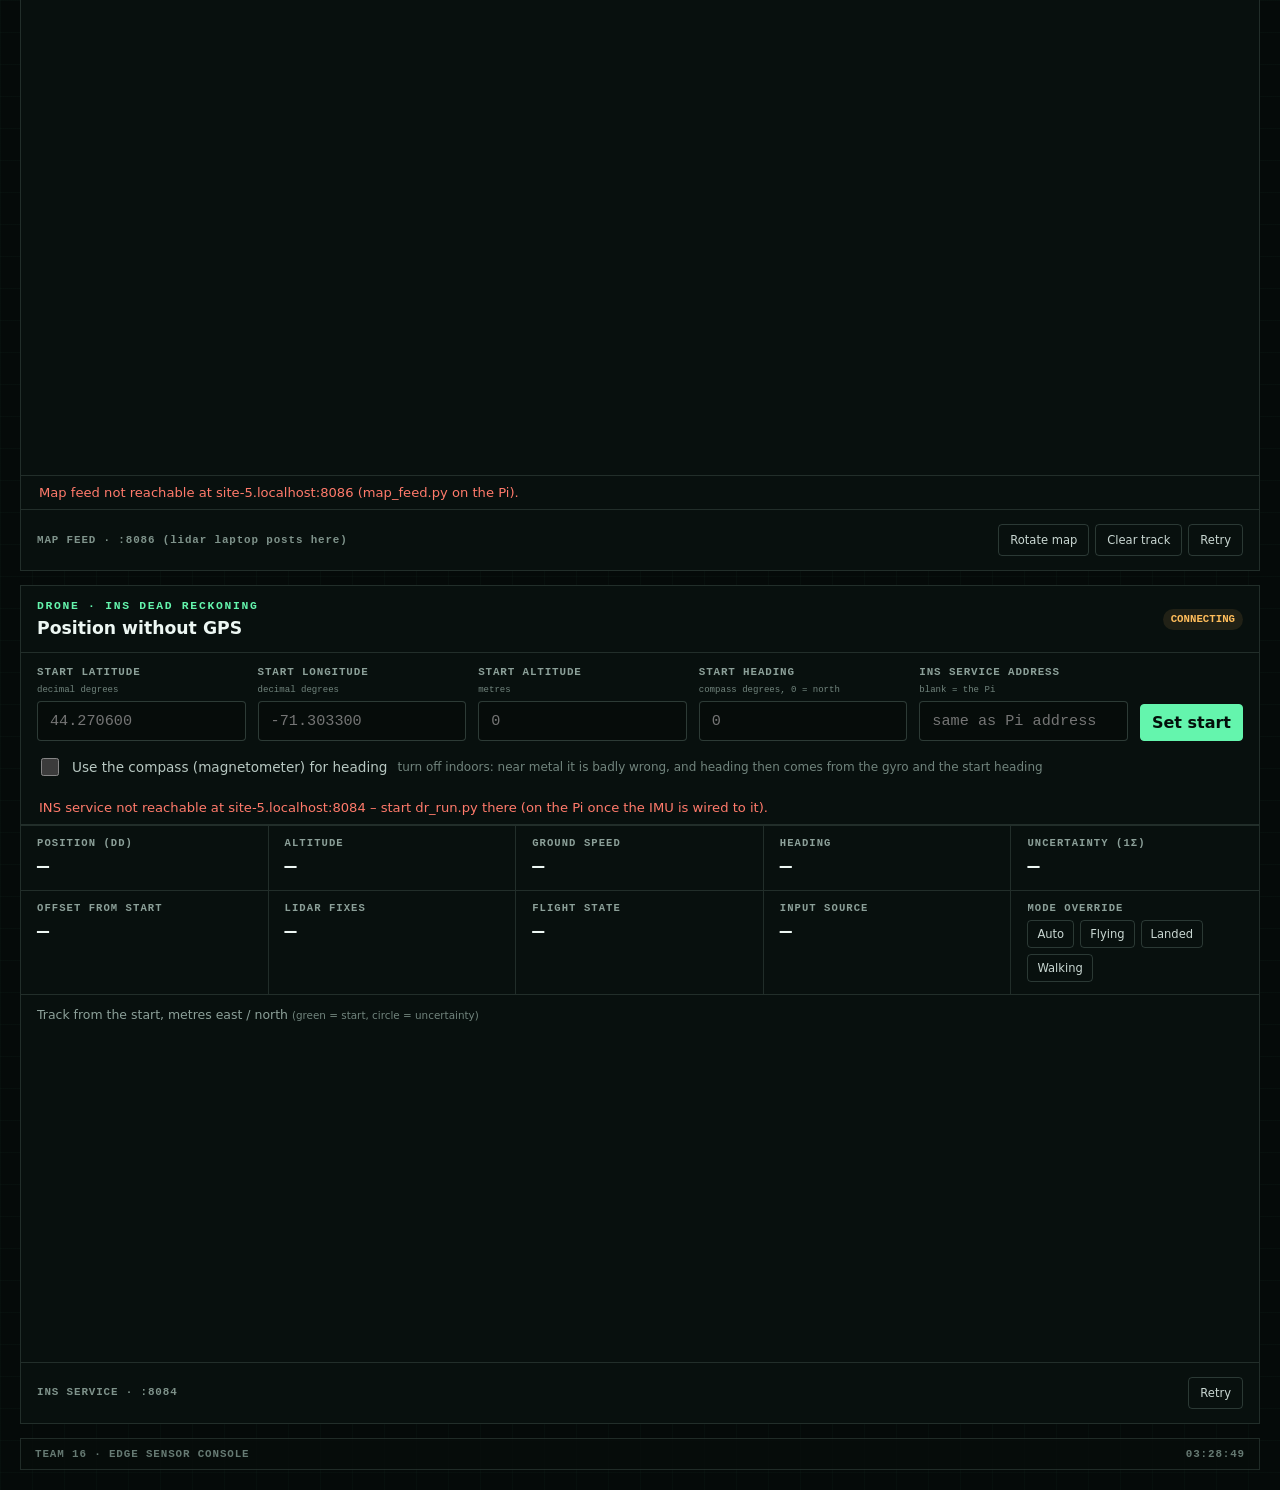
==== commit 7e503e30: "Dashboard: remove the DF beacon panel and its polling code Co-Authored-By: Claude Sonnet 5.5 <norepl" ====
--- a/dashboard/index.html
+++ b/dashboard/index.html
@@ -84,47 +84,6 @@
           </div>
         </footer>
       </article>
-    </section>
-
-    <section class="beacon-card" id="beacon-card" aria-label="DF beacon telemetry">
-      <header class="card-header">
-        <div>
-          <p class="card-kicker">DF BEACON · LORA 915 MHZ</p>
-          <h2>Transmitter health &amp; pings</h2>
-        </div>
-        <span class="feed-state" id="beacon-state" data-state="idle">Idle</span>
-      </header>
-      <div class="tiles" id="beacon-tiles">
-        <div class="tile" id="t-link"><span class="tile-label">Link</span><strong id="b-link">&mdash;</strong></div>
-        <div class="tile"><span class="tile-label">Last heard</span><strong id="b-age">&mdash;</strong></div>
-        <div class="tile"><span class="tile-label">Signal (RSSI)</span><strong id="b-rssi-now">&mdash;</strong></div>
-        <div class="tile"><span class="tile-label">SNR</span><strong id="b-snr">&mdash;</strong></div>
-        <div class="tile"><span class="tile-label">Packet loss (60 s)</span><strong id="b-loss">&mdash;</strong></div>
-        <div class="tile"><span class="tile-label">Pings / min</span><strong id="b-rate">&mdash;</strong></div>
-        <div class="tile"><span class="tile-label">Beacon uptime</span><strong id="b-uptime">&mdash;</strong></div>
-        <div class="tile"><span class="tile-label">Battery</span><strong id="b-batt">&mdash;</strong></div>
-        <div class="tile"><span class="tile-label">SDR power</span><strong id="b-sdr-now">&mdash;</strong></div>
-        <div class="tile"><span class="tile-label">Beacon ID</span><strong id="b-id">&mdash;</strong></div>
-      </div>
-      <div class="beacon-charts">
-        <figure>
-          <figcaption>Signal strength, last 5 min <small>(dBm, higher is closer)</small></figcaption>
-          <canvas id="c-rssi" role="img" aria-label="Signal strength chart"></canvas>
-        </figure>
-        <figure>
-          <figcaption>SDR power at 915 MHz <small id="b-sdr-note">no SDR connected</small></figcaption>
-          <canvas id="c-sdr" role="img" aria-label="SDR power chart"></canvas>
-        </figure>
-        <div class="ping-log">
-          <p class="tile-label">Recent pings</p>
-          <ol id="b-pings"><li class="muted">Waiting for the first ping&hellip;</li></ol>
-        </div>
-      </div>
-      <p class="cal-status" id="beacon-note" role="status" aria-live="polite">Beacon feed: unknown until connected</p>
-      <footer class="card-footer">
-        <span class="endpoint">BEACON FEED · :8083</span>
-        <div class="actions"><button type="button" id="beacon-retry">Retry</button></div>
-      </footer>
     </section>
 
     <section class="beacon-card" id="sdr-card" aria-label="SDR phone detection">
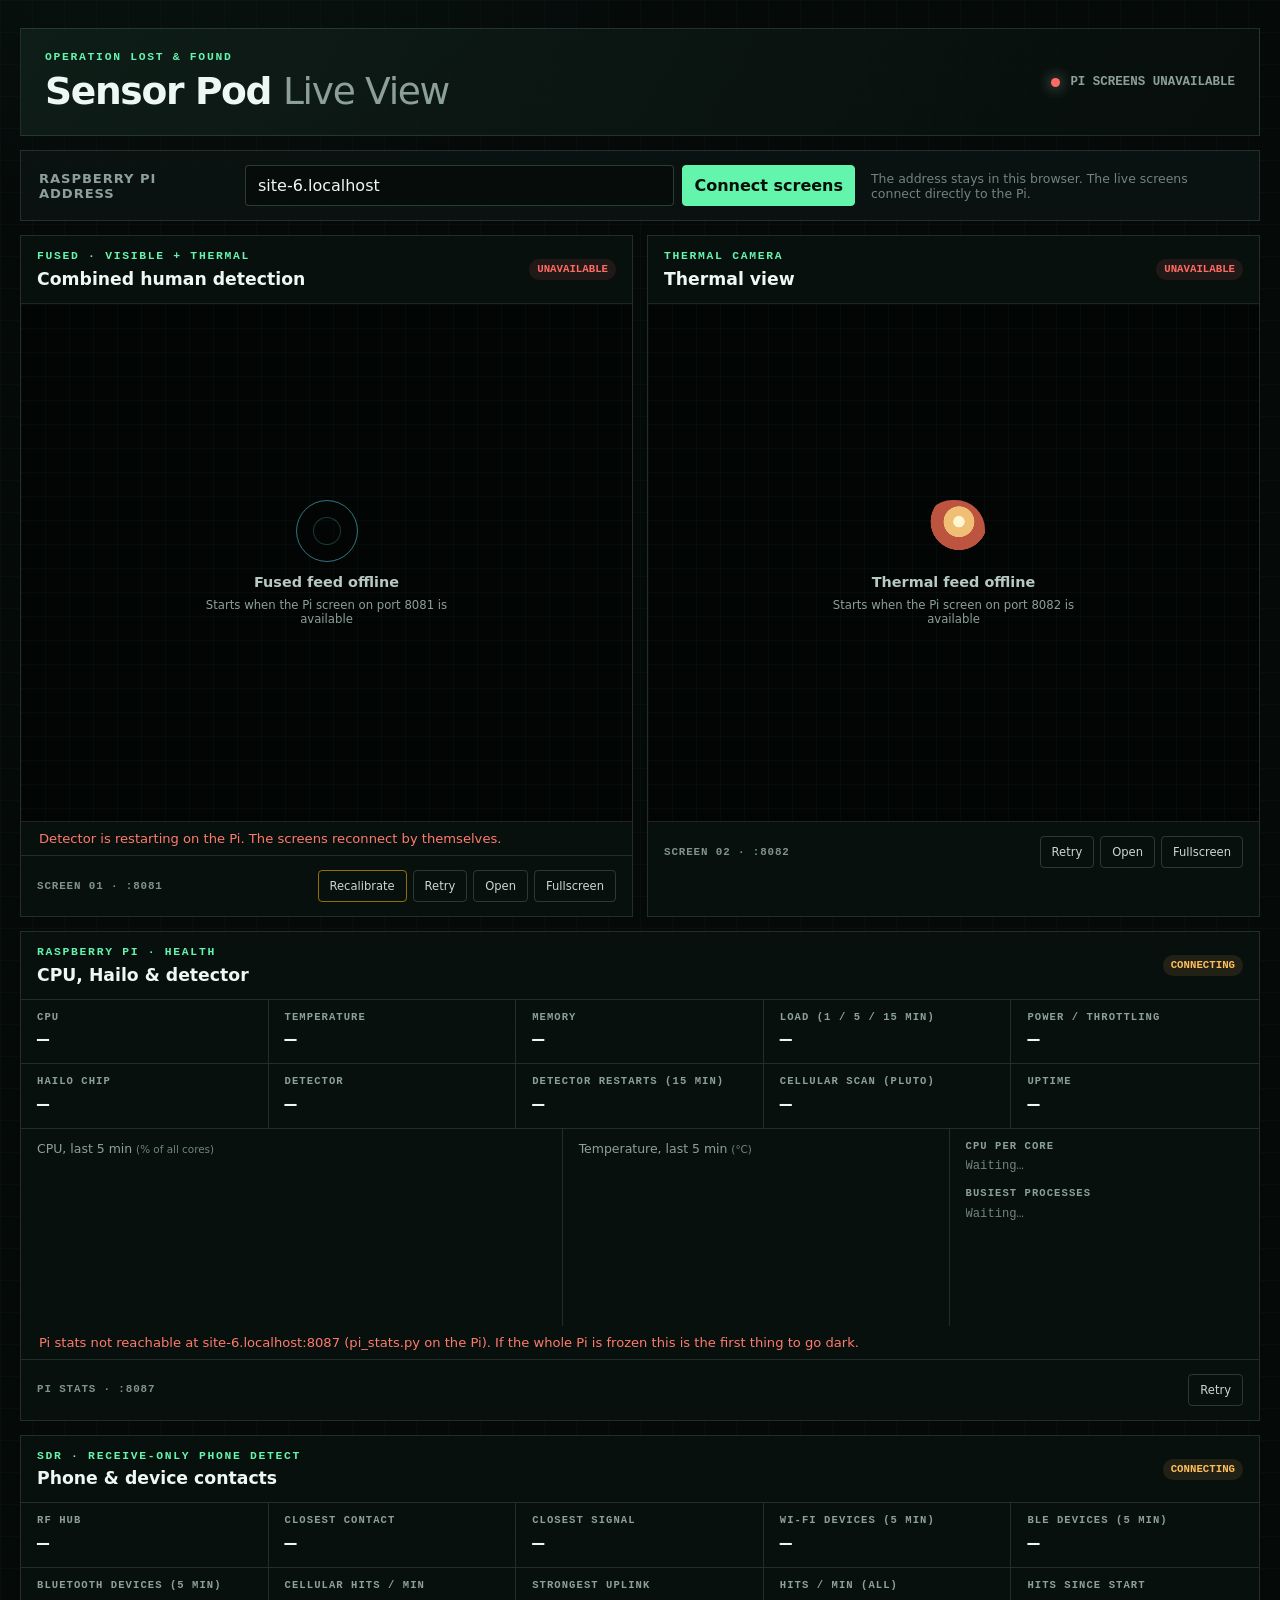
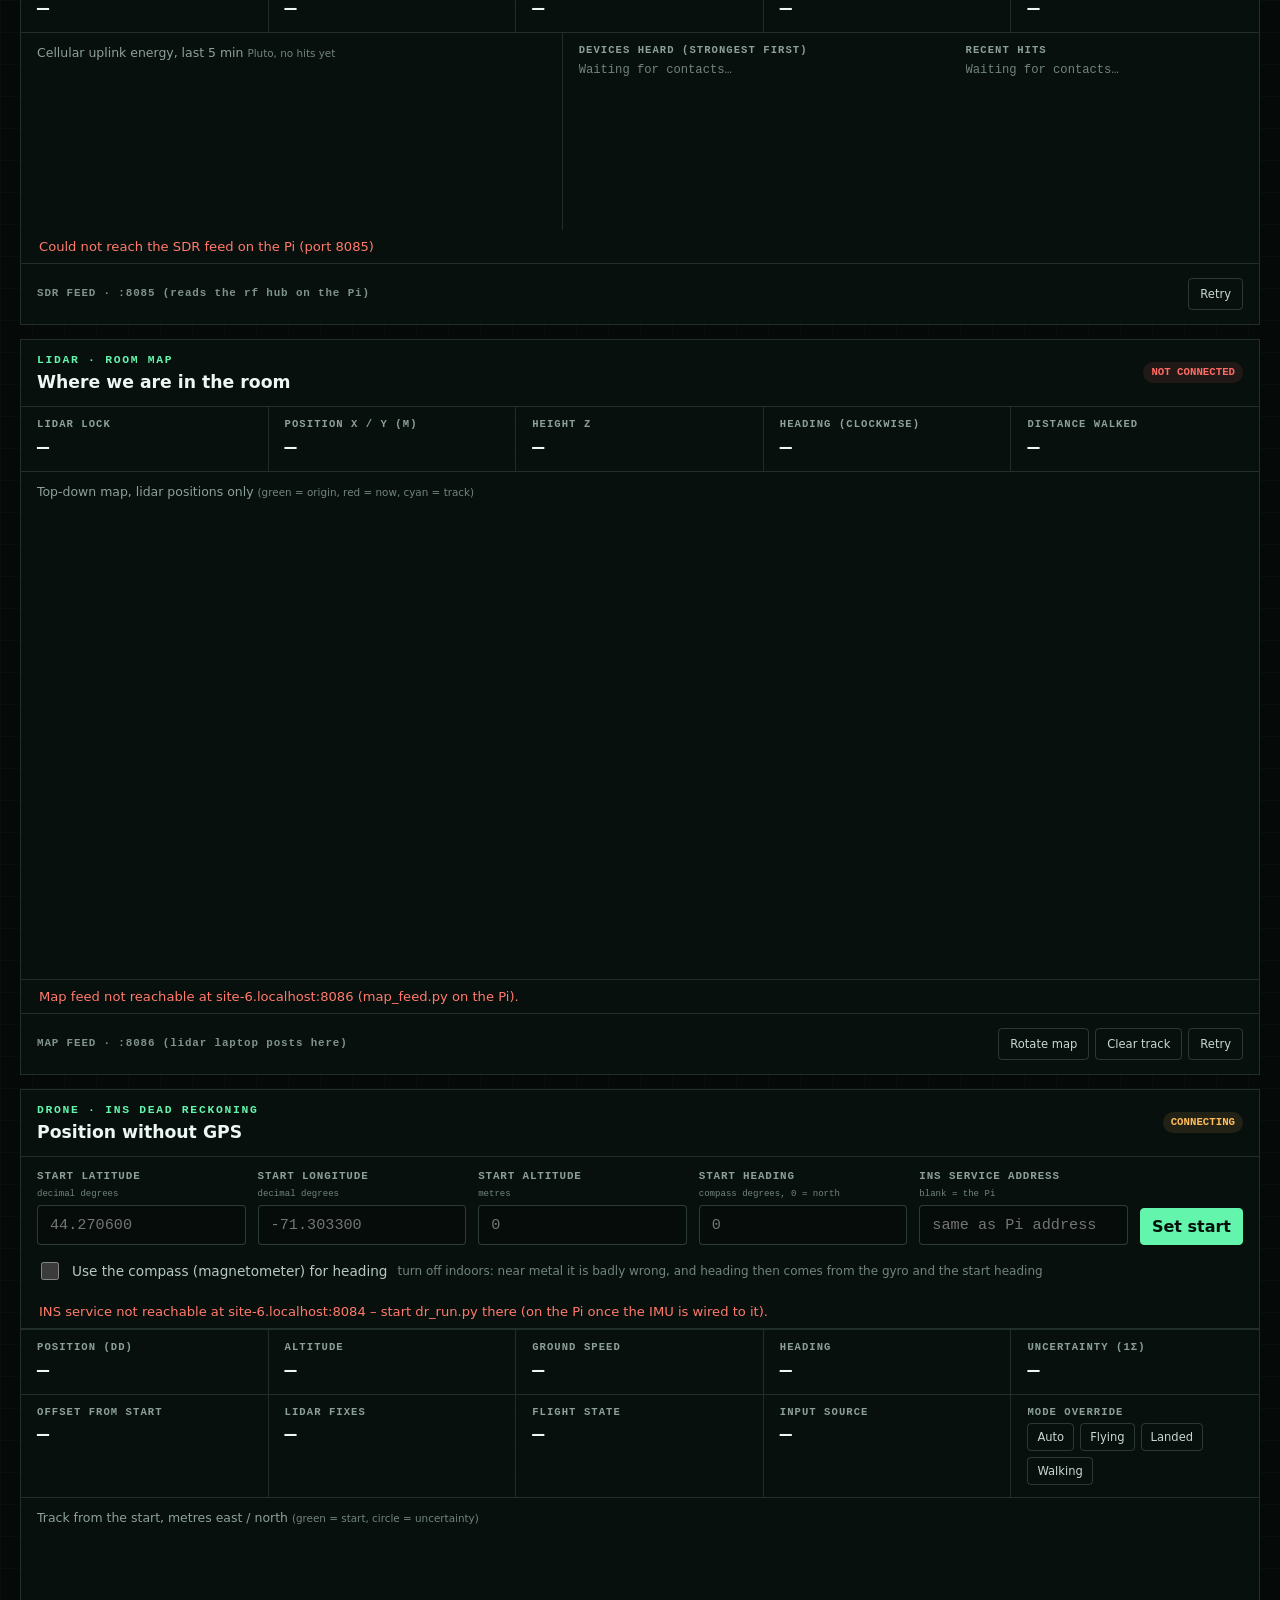
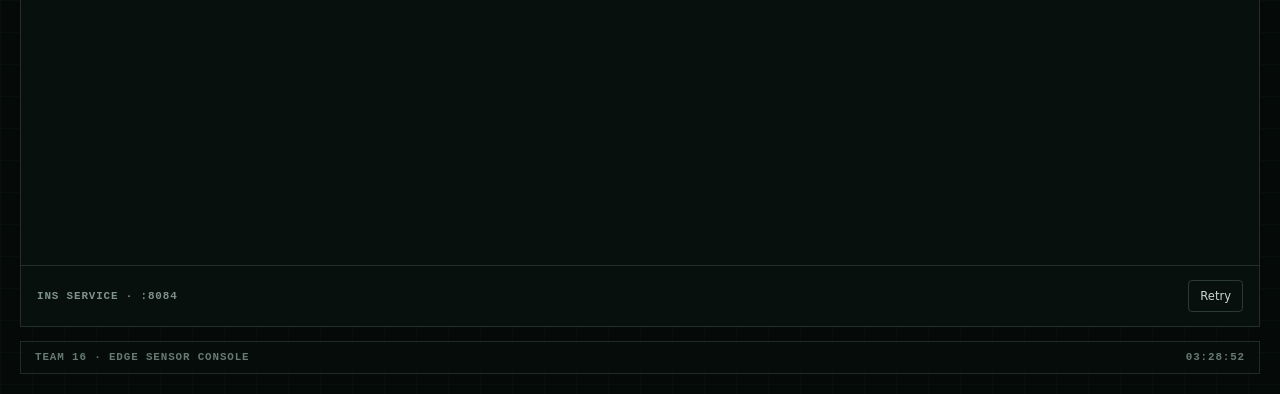
==== commit ed67390b: "Dashboard: Raspberry Pi health panel (CPU, temp, memory, throttling, Hailo + detector status) and pi" ====
--- a/dashboard/index.html
+++ b/dashboard/index.html
@@ -84,6 +84,49 @@
           </div>
         </footer>
       </article>
+    </section>
+
+    <section class="beacon-card" id="pi-card" aria-label="Raspberry Pi health">
+      <header class="card-header">
+        <div>
+          <p class="card-kicker">RASPBERRY PI · HEALTH</p>
+          <h2>CPU, Hailo &amp; detector</h2>
+        </div>
+        <span class="feed-state" id="pi-state" data-state="idle">Idle</span>
+      </header>
+      <div class="tiles" id="pi-tiles">
+        <div class="tile"><span class="tile-label">CPU</span><strong id="p-cpu">&mdash;</strong></div>
+        <div class="tile"><span class="tile-label">Temperature</span><strong id="p-temp">&mdash;</strong></div>
+        <div class="tile"><span class="tile-label">Memory</span><strong id="p-mem">&mdash;</strong></div>
+        <div class="tile"><span class="tile-label">Load (1 / 5 / 15 min)</span><strong id="p-load">&mdash;</strong></div>
+        <div class="tile"><span class="tile-label">Power / throttling</span><strong id="p-thr">&mdash;</strong></div>
+        <div class="tile"><span class="tile-label">Hailo chip</span><strong id="p-hailo">&mdash;</strong></div>
+        <div class="tile"><span class="tile-label">Detector</span><strong id="p-det">&mdash;</strong></div>
+        <div class="tile"><span class="tile-label">Detector restarts (15 min)</span><strong id="p-restarts">&mdash;</strong></div>
+        <div class="tile"><span class="tile-label">Cellular scan (Pluto)</span><strong id="p-cell">&mdash;</strong></div>
+        <div class="tile"><span class="tile-label">Uptime</span><strong id="p-up">&mdash;</strong></div>
+      </div>
+      <div class="beacon-charts">
+        <figure>
+          <figcaption>CPU, last 5 min <small>(% of all cores)</small></figcaption>
+          <canvas id="c-pcpu" role="img" aria-label="CPU usage chart"></canvas>
+        </figure>
+        <figure>
+          <figcaption>Temperature, last 5 min <small>(&deg;C)</small></figcaption>
+          <canvas id="c-ptemp" role="img" aria-label="Temperature chart"></canvas>
+        </figure>
+        <div class="ping-log">
+          <p class="tile-label">CPU per core</p>
+          <ol id="p-cores"><li class="muted">Waiting&hellip;</li></ol>
+          <p class="tile-label" style="margin-top:12px">Busiest processes</p>
+          <ol id="p-top"><li class="muted">Waiting&hellip;</li></ol>
+        </div>
+      </div>
+      <p class="cal-status" id="pi-note" role="status" aria-live="polite">Pi stats: unknown until connected</p>
+      <footer class="card-footer">
+        <span class="endpoint">PI STATS · :8087</span>
+        <div class="actions"><button type="button" id="pi-retry">Retry</button></div>
+      </footer>
     </section>
 
     <section class="beacon-card" id="sdr-card" aria-label="SDR phone detection">
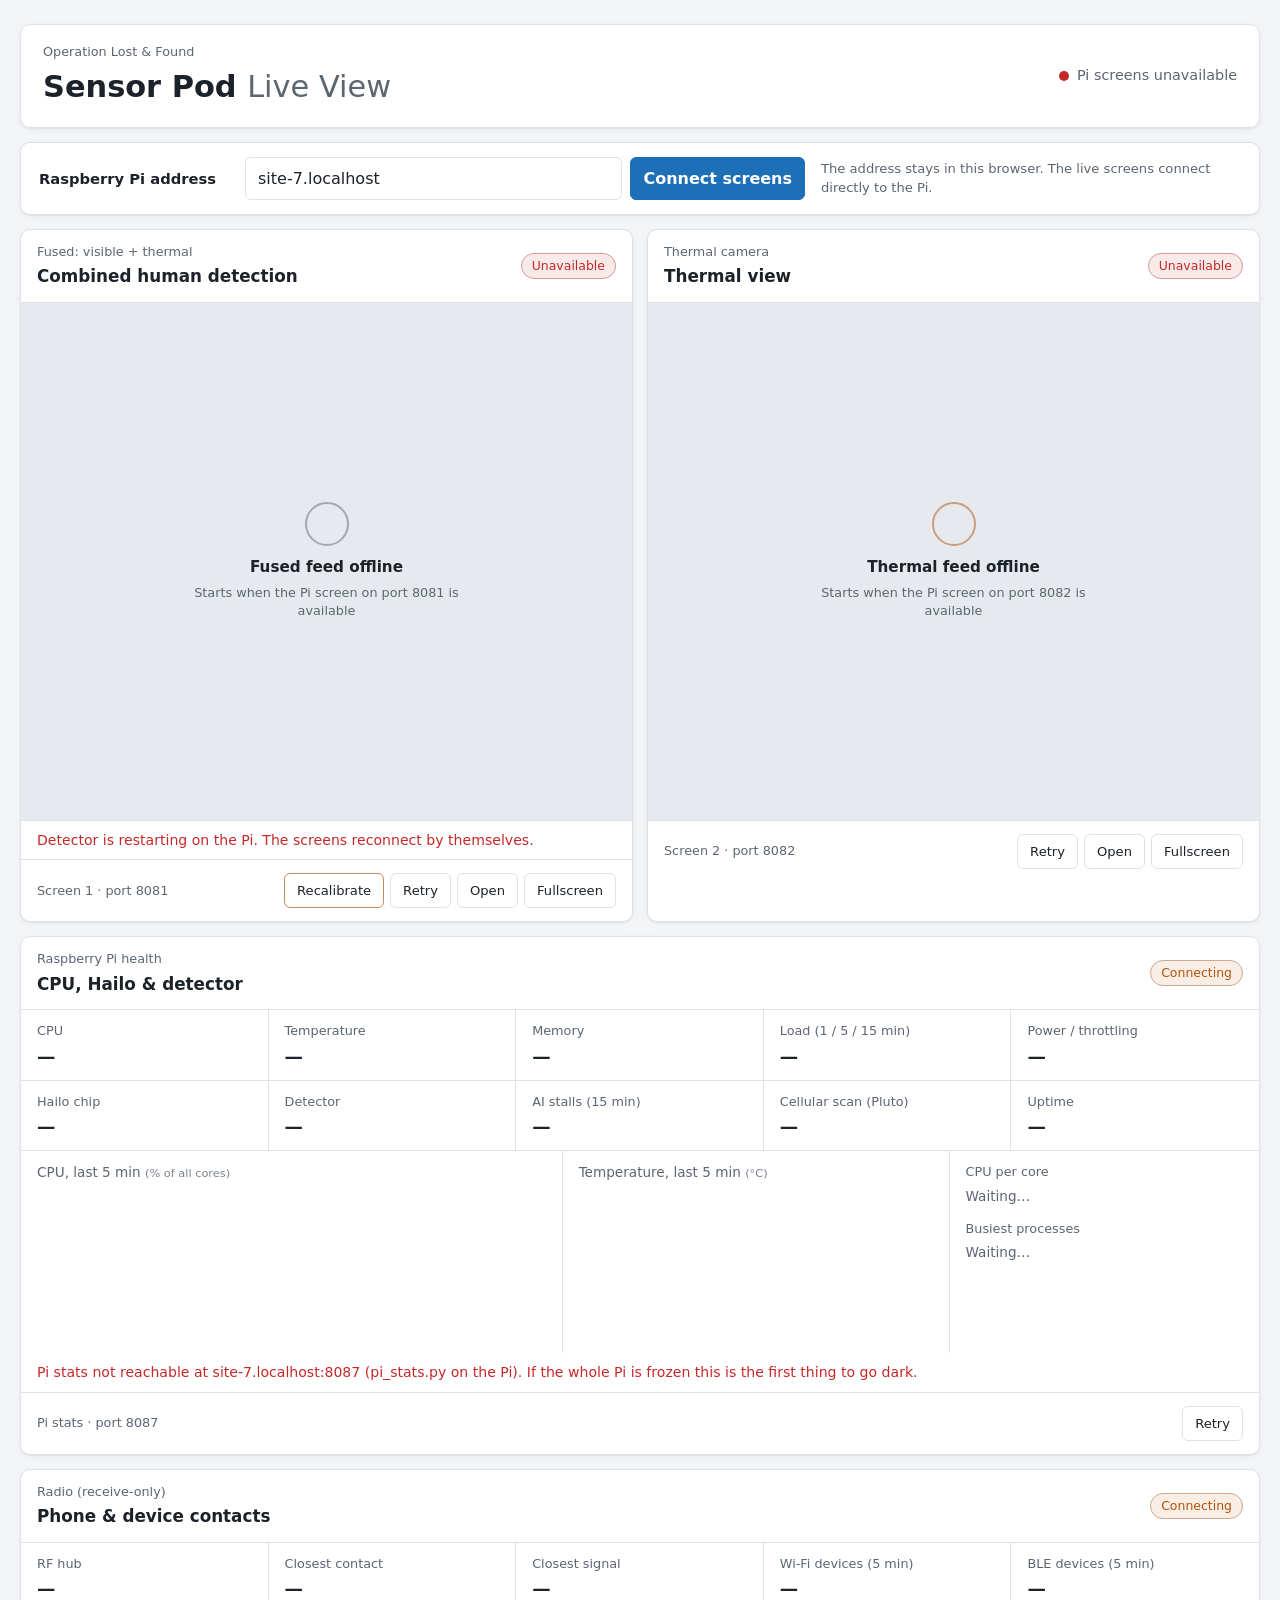
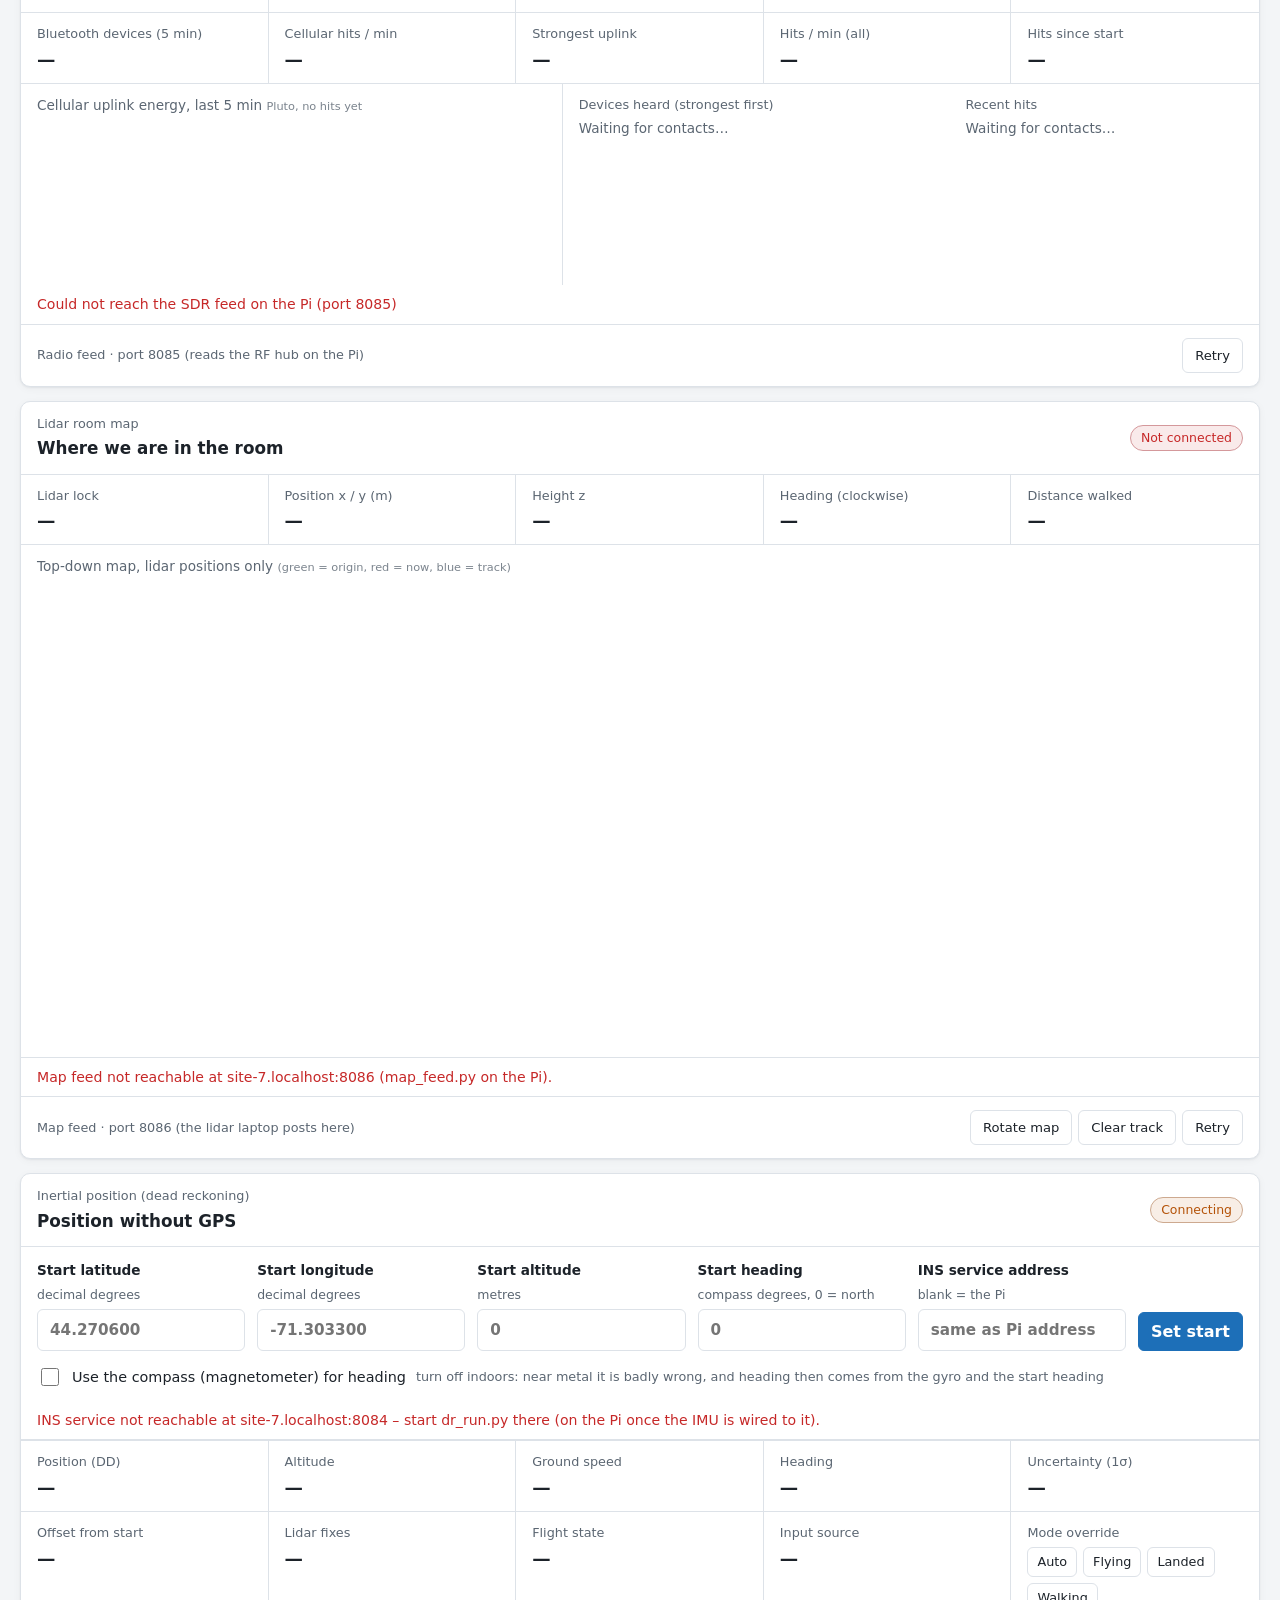
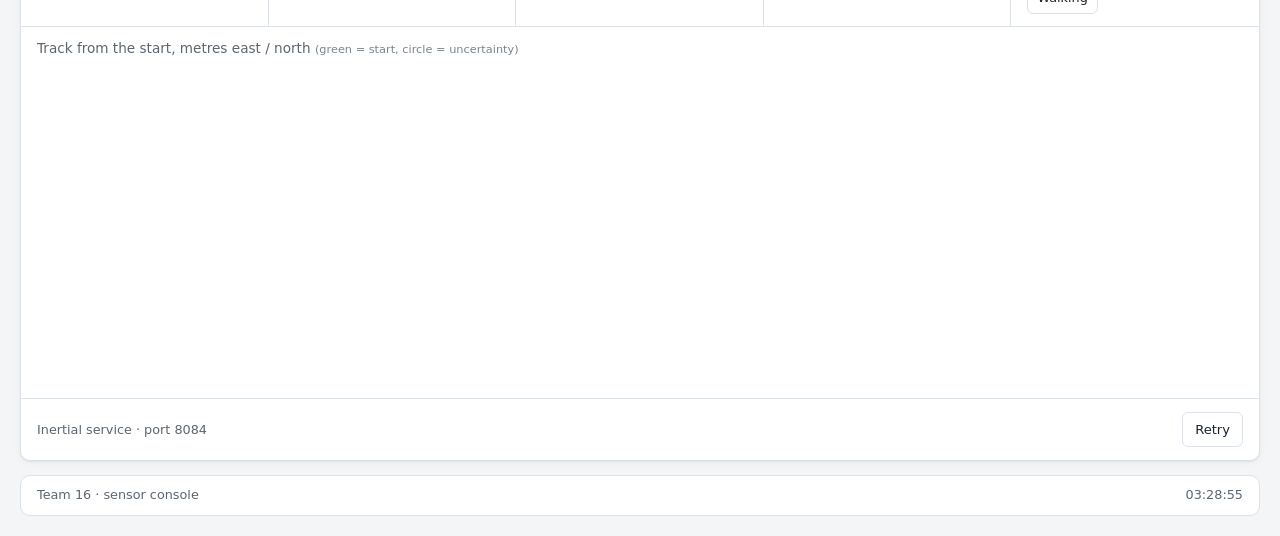
==== commit 8b63693c: "Dashboard: plain light restyle (follows system dark), AI stall counter on the Pi health panel, self-" ====
--- a/dashboard/index.html
+++ b/dashboard/index.html
@@ -11,7 +11,7 @@
   <main class="shell">
     <header class="topbar">
       <div>
-        <p class="eyebrow">OPERATION LOST &amp; FOUND</p>
+        <p class="eyebrow">Operation Lost &amp; Found</p>
         <h1>Sensor Pod <span>Live View</span></h1>
       </div>
       <div class="system-state" aria-live="polite">
@@ -34,7 +34,7 @@
       <article class="screen-card" data-screen="fused" data-port="8081">
         <header class="card-header">
           <div>
-            <p class="card-kicker">FUSED · VISIBLE + THERMAL</p>
+            <p class="card-kicker">Fused: visible + thermal</p>
             <h2>Combined human detection</h2>
           </div>
           <span class="feed-state" data-state="idle">Idle</span>
@@ -49,7 +49,7 @@
         </div>
         <p class="cal-status" id="cal-status" role="status" aria-live="polite">Alignment: unknown until connected</p>
         <footer class="card-footer">
-          <span class="endpoint">SCREEN 01 · :8081</span>
+          <span class="endpoint">Screen 1 · port 8081</span>
           <div class="actions">
             <button type="button" class="calibrate" data-action="recalibrate">Recalibrate</button>
             <button type="button" data-action="retry">Retry</button>
@@ -62,7 +62,7 @@
       <article class="screen-card" data-screen="thermal" data-port="8082">
         <header class="card-header">
           <div>
-            <p class="card-kicker">THERMAL CAMERA</p>
+            <p class="card-kicker">Thermal camera</p>
             <h2>Thermal view</h2>
           </div>
           <span class="feed-state" data-state="idle">Idle</span>
@@ -76,7 +76,7 @@
           </div>
         </div>
         <footer class="card-footer">
-          <span class="endpoint">SCREEN 02 · :8082</span>
+          <span class="endpoint">Screen 2 · port 8082</span>
           <div class="actions">
             <button type="button" data-action="retry">Retry</button>
             <button type="button" data-action="open">Open</button>
@@ -89,7 +89,7 @@
     <section class="beacon-card" id="pi-card" aria-label="Raspberry Pi health">
       <header class="card-header">
         <div>
-          <p class="card-kicker">RASPBERRY PI · HEALTH</p>
+          <p class="card-kicker">Raspberry Pi health</p>
           <h2>CPU, Hailo &amp; detector</h2>
         </div>
         <span class="feed-state" id="pi-state" data-state="idle">Idle</span>
@@ -102,7 +102,7 @@
         <div class="tile"><span class="tile-label">Power / throttling</span><strong id="p-thr">&mdash;</strong></div>
         <div class="tile"><span class="tile-label">Hailo chip</span><strong id="p-hailo">&mdash;</strong></div>
         <div class="tile"><span class="tile-label">Detector</span><strong id="p-det">&mdash;</strong></div>
-        <div class="tile"><span class="tile-label">Detector restarts (15 min)</span><strong id="p-restarts">&mdash;</strong></div>
+        <div class="tile"><span class="tile-label">AI stalls (15 min)</span><strong id="p-restarts">&mdash;</strong></div>
         <div class="tile"><span class="tile-label">Cellular scan (Pluto)</span><strong id="p-cell">&mdash;</strong></div>
         <div class="tile"><span class="tile-label">Uptime</span><strong id="p-up">&mdash;</strong></div>
       </div>
@@ -124,7 +124,7 @@
       </div>
       <p class="cal-status" id="pi-note" role="status" aria-live="polite">Pi stats: unknown until connected</p>
       <footer class="card-footer">
-        <span class="endpoint">PI STATS · :8087</span>
+        <span class="endpoint">Pi stats · port 8087</span>
         <div class="actions"><button type="button" id="pi-retry">Retry</button></div>
       </footer>
     </section>
@@ -132,7 +132,7 @@
     <section class="beacon-card" id="sdr-card" aria-label="SDR phone detection">
       <header class="card-header">
         <div>
-          <p class="card-kicker">SDR · RECEIVE-ONLY PHONE DETECT</p>
+          <p class="card-kicker">Radio (receive-only)</p>
           <h2>Phone &amp; device contacts</h2>
         </div>
         <span class="feed-state" id="sdr-state" data-state="idle">Idle</span>
@@ -165,7 +165,7 @@
       </div>
       <p class="cal-status" id="sdr-note" role="status" aria-live="polite">SDR feed: unknown until connected</p>
       <footer class="card-footer">
-        <span class="endpoint">SDR FEED · :8085 (reads the rf hub on the Pi)</span>
+        <span class="endpoint">Radio feed · port 8085 (reads the RF hub on the Pi)</span>
         <div class="actions"><button type="button" id="sdr-retry">Retry</button></div>
       </footer>
     </section>
@@ -173,7 +173,7 @@
     <section class="ins-card" id="map-card" aria-label="Lidar room map and position">
       <header class="card-header">
         <div>
-          <p class="card-kicker">LIDAR · ROOM MAP</p>
+          <p class="card-kicker">Lidar room map</p>
           <h2>Where we are in the room</h2>
         </div>
         <span class="feed-state" id="map-state" data-state="idle">Idle</span>
@@ -186,12 +186,12 @@
         <div class="tile"><span class="tile-label">Distance walked</span><strong id="m-dist">&mdash;</strong></div>
       </div>
       <figure class="ins-plot">
-        <figcaption>Top-down map, lidar positions only <small>(green = origin, red = now, cyan = track) <span id="map-rot-note"></span></small></figcaption>
+        <figcaption>Top-down map, lidar positions only <small>(green = origin, red = now, blue = track) <span id="map-rot-note"></span></small></figcaption>
         <canvas id="c-map" role="img" aria-label="Lidar room map with position track"></canvas>
       </figure>
       <p class="cal-status" id="map-note" role="status" aria-live="polite">Map feed: unknown until connected</p>
       <footer class="card-footer">
-        <span class="endpoint">MAP FEED · :8086 (lidar laptop posts here)</span>
+        <span class="endpoint">Map feed · port 8086 (the lidar laptop posts here)</span>
         <div class="actions"><button type="button" id="map-rotate">Rotate map</button><button type="button" id="map-clear">Clear track</button><button type="button" id="map-retry">Retry</button></div>
       </footer>
     </section>
@@ -199,7 +199,7 @@
     <section class="ins-card" id="ins-card" aria-label="Drone position, dead reckoning">
       <header class="card-header">
         <div>
-          <p class="card-kicker">DRONE · INS DEAD RECKONING</p>
+          <p class="card-kicker">Inertial position (dead reckoning)</p>
           <h2>Position without GPS</h2>
         </div>
         <span class="feed-state" id="ins-state" data-state="idle">Idle</span>
@@ -249,13 +249,13 @@
         <canvas id="c-ins" role="img" aria-label="Dead reckoning track"></canvas>
       </figure>
       <footer class="card-footer">
-        <span class="endpoint">INS SERVICE · :8084</span>
+        <span class="endpoint">Inertial service · port 8084</span>
         <div class="actions"><button type="button" id="ins-retry">Retry</button></div>
       </footer>
     </section>
 
     <footer class="page-footer">
-      <span>TEAM 16 · EDGE SENSOR CONSOLE</span>
+      <span>Team 16 · sensor console</span>
       <span id="clock" aria-label="Local time"></span>
     </footer>
   </main>
--- a/dashboard/styles.css
+++ b/dashboard/styles.css
@@ -1,15 +1,45 @@
+/* Team 16 dashboard: plain, readable, light by default, follows the system dark setting. */
 :root {
-  color-scheme: dark;
-  --bg: #050a09;
-  --panel: #0b1311;
-  --line: rgba(148, 180, 169, 0.18);
-  --muted: #8ca099;
-  --text: #edf7f3;
-  --green: #64f5ad;
-  --amber: #ffbd5b;
-  --red: #ff6b62;
-  --cyan: #59d7e6;
-  font-family: "Segoe UI", Inter, system-ui, sans-serif;
+  color-scheme: light dark;
+  --bg: #f3f5f7;
+  --panel: #ffffff;
+  --panel-2: #f8f9fb;
+  --line: #dde2e8;
+  --grid: rgba(90, 105, 120, 0.16);
+  --muted: #5b6672;
+  --text: #1c2229;
+  --accent: #1d6fb8;
+  --accent-ink: #ffffff;
+  --green: #1a7f4b;
+  --amber: #b45309;
+  --red: #c62828;
+  --cyan: #1d6fb8;
+  --map-cell: #2b3540;
+  --viewport: #e6eaee;
+  --radius: 10px;
+  --shadow: 0 1px 2px rgba(20, 30, 40, 0.06), 0 2px 8px rgba(20, 30, 40, 0.04);
+  font-family: system-ui, -apple-system, "Segoe UI", Roboto, Helvetica, Arial, sans-serif;
+}
+
+@media (prefers-color-scheme: dark) {
+  :root {
+    --bg: #15181c;
+    --panel: #1f2328;
+    --panel-2: #262b31;
+    --line: #333a42;
+    --grid: rgba(190, 200, 210, 0.14);
+    --muted: #a0aab4;
+    --text: #e8ecf0;
+    --accent: #5aa6e6;
+    --accent-ink: #0d1722;
+    --green: #5cc58a;
+    --amber: #e0a14a;
+    --red: #ef7b73;
+    --cyan: #5aa6e6;
+    --map-cell: #d6dde4;
+    --viewport: #101316;
+    --shadow: none;
+  }
 }
 
 * { box-sizing: border-box; }
@@ -18,60 +48,60 @@
   margin: 0;
   min-height: 100vh;
   color: var(--text);
-  background:
-    radial-gradient(circle at 15% -10%, rgba(28, 91, 68, 0.22), transparent 36rem),
-    linear-gradient(rgba(100, 245, 173, 0.025) 1px, transparent 1px),
-    linear-gradient(90deg, rgba(100, 245, 173, 0.025) 1px, transparent 1px),
-    var(--bg);
-  background-size: auto, 32px 32px, 32px 32px, auto;
+  background: var(--bg);
+  line-height: 1.45;
+  font-variant-numeric: tabular-nums;
 }
 
 button, input { font: inherit; }
 
 .shell {
-  width: min(1500px, calc(100% - 40px));
+  width: min(1400px, calc(100% - 40px));
   margin: 0 auto;
-  padding: 28px 0 20px;
-}
-
-.topbar, .connection-panel, .screen-card, .page-footer { border: 1px solid var(--line); }
+  padding: 24px 0 20px;
+}
+
+.topbar, .connection-panel, .screen-card, .beacon-card, .ins-card, .page-footer {
+  background: var(--panel);
+  border: 1px solid var(--line);
+  border-radius: var(--radius);
+  box-shadow: var(--shadow);
+  overflow: hidden;
+}
 
 .topbar {
   display: flex;
   align-items: center;
   justify-content: space-between;
   gap: 24px;
-  padding: 22px 24px;
-  background: linear-gradient(120deg, rgba(15, 29, 24, 0.96), rgba(7, 14, 12, 0.96));
+  padding: 18px 22px;
 }
 
 .eyebrow, .card-kicker {
-  margin: 0 0 6px;
-  color: var(--green);
-  font: 700 0.71rem/1.1 ui-monospace, "Cascadia Mono", monospace;
-  letter-spacing: 0.15em;
-}
-
-h1, h2 { margin: 0; font-weight: 620; }
-h1 { font-size: clamp(1.55rem, 3vw, 2.35rem); letter-spacing: -0.035em; }
-h1 span { color: var(--muted); font-weight: 350; }
-h2 { font-size: 1.08rem; }
+  margin: 0 0 3px;
+  color: var(--muted);
+  font-size: 0.8rem;
+  font-weight: 500;
+}
+
+h1, h2 { margin: 0; font-weight: 600; }
+h1 { font-size: clamp(1.4rem, 2.6vw, 1.9rem); }
+h1 span { color: var(--muted); font-weight: 400; }
+h2 { font-size: 1.05rem; }
 
 .system-state {
   display: flex;
   align-items: center;
-  gap: 10px;
-  color: var(--muted);
-  font: 600 0.78rem/1 ui-monospace, "Cascadia Mono", monospace;
-  text-transform: uppercase;
+  gap: 8px;
+  color: var(--muted);
+  font-size: 0.9rem;
 }
 
 .pulse {
-  width: 9px;
-  height: 9px;
+  width: 10px;
+  height: 10px;
   border-radius: 50%;
   background: var(--amber);
-  box-shadow: 0 0 14px currentColor;
 }
 
 .system-state.online .pulse { background: var(--green); }
@@ -79,55 +109,44 @@
 
 .connection-panel {
   display: grid;
-  grid-template-columns: 190px minmax(300px, 610px) 1fr;
+  grid-template-columns: 190px minmax(300px, 560px) 1fr;
   align-items: center;
   gap: 16px;
   margin-top: 14px;
   padding: 14px 18px;
-  background: rgba(11, 19, 17, 0.9);
-}
-
-.connection-panel label {
-  color: var(--muted);
-  font-size: 0.82rem;
-  font-weight: 650;
-  text-transform: uppercase;
-  letter-spacing: 0.07em;
-}
+}
+
+.connection-panel label { color: var(--text); font-size: 0.92rem; font-weight: 600; }
 
 .connection-controls { display: flex; gap: 8px; }
 
 input {
   min-width: 0;
   flex: 1;
-  padding: 10px 12px;
+  padding: 9px 12px;
   color: var(--text);
-  background: #060c0a;
-  border: 1px solid rgba(148, 180, 169, 0.28);
-  border-radius: 4px;
+  background: var(--panel);
+  border: 1px solid var(--line);
+  border-radius: 6px;
   outline: none;
 }
 
-input:focus { border-color: var(--green); box-shadow: 0 0 0 2px rgba(100, 245, 173, 0.12); }
+input:focus { border-color: var(--accent); box-shadow: 0 0 0 3px color-mix(in srgb, var(--accent) 22%, transparent); }
 
 button {
-  padding: 8px 11px;
-  color: #c9d7d2;
-  background: transparent;
-  border: 1px solid rgba(148, 180, 169, 0.25);
-  border-radius: 4px;
+  padding: 7px 12px;
+  color: var(--text);
+  background: var(--panel);
+  border: 1px solid var(--line);
+  border-radius: 6px;
   cursor: pointer;
 }
 
-button:hover { color: var(--text); border-color: rgba(100, 245, 173, 0.6); }
-button.primary { color: #03100a; background: var(--green); border-color: var(--green); font-weight: 750; }
-button.primary:hover { background: #8affc4; }
-
-.connection-panel p {
-  margin: 0;
-  color: #71847d;
-  font-size: 0.78rem;
-}
+button:hover { background: var(--panel-2); border-color: var(--muted); }
+button.primary { color: var(--accent-ink); background: var(--accent); border-color: var(--accent); font-weight: 600; }
+button.primary:hover { filter: brightness(1.08); background: var(--accent); }
+
+.connection-panel p { margin: 0; color: var(--muted); font-size: 0.82rem; }
 
 .screen-grid {
   display: grid;
@@ -136,28 +155,29 @@
   margin-top: 14px;
 }
 
-.screen-card { min-width: 0; background: rgba(9, 16, 14, 0.94); }
+.screen-card { min-width: 0; }
 
 .card-header, .card-footer {
   display: flex;
   align-items: center;
   justify-content: space-between;
   gap: 12px;
-  padding: 14px 16px;
+  padding: 13px 16px;
 }
 
 .feed-state {
-  padding: 5px 8px;
+  padding: 3px 10px;
   border-radius: 999px;
   color: var(--muted);
-  background: rgba(140, 160, 153, 0.08);
-  font: 700 0.67rem/1 ui-monospace, "Cascadia Mono", monospace;
-  text-transform: uppercase;
-}
-
-.feed-state[data-state="live"] { color: var(--green); background: rgba(100, 245, 173, 0.1); }
-.feed-state[data-state="connecting"] { color: var(--amber); background: rgba(255, 189, 91, 0.1); }
-.feed-state[data-state="error"] { color: var(--red); background: rgba(255, 107, 98, 0.1); }
+  background: var(--panel-2);
+  border: 1px solid var(--line);
+  font-size: 0.78rem;
+  font-weight: 500;
+}
+
+.feed-state[data-state="live"] { color: var(--green); border-color: color-mix(in srgb, var(--green) 40%, var(--line)); background: color-mix(in srgb, var(--green) 10%, var(--panel)); }
+.feed-state[data-state="connecting"] { color: var(--amber); border-color: color-mix(in srgb, var(--amber) 40%, var(--line)); background: color-mix(in srgb, var(--amber) 10%, var(--panel)); }
+.feed-state[data-state="error"] { color: var(--red); border-color: color-mix(in srgb, var(--red) 40%, var(--line)); background: color-mix(in srgb, var(--red) 10%, var(--panel)); }
 
 .viewport {
   position: relative;
@@ -165,11 +185,7 @@
   place-items: center;
   aspect-ratio: 640 / 544;
   overflow: hidden;
-  background:
-    linear-gradient(rgba(89, 215, 230, 0.035) 1px, transparent 1px),
-    linear-gradient(90deg, rgba(89, 215, 230, 0.035) 1px, transparent 1px),
-    #020504;
-  background-size: 24px 24px;
+  background: var(--viewport);
   border-block: 1px solid var(--line);
 }
 
@@ -188,95 +204,68 @@
   display: flex;
   flex-direction: column;
   align-items: center;
-  gap: 8px;
+  gap: 6px;
   color: var(--muted);
   text-align: center;
 }
 
-.placeholder strong { color: #b8c8c2; font-size: 0.9rem; }
-.placeholder small { max-width: 290px; font-size: 0.73rem; }
+.placeholder strong { color: var(--text); font-size: 0.95rem; font-weight: 600; }
+.placeholder small { max-width: 290px; font-size: 0.8rem; }
 
 .reticle, .heatmark {
-  width: 62px;
-  height: 62px;
+  width: 44px;
+  height: 44px;
   margin-bottom: 4px;
-}
-
-.reticle {
-  border: 1px solid rgba(89, 215, 230, 0.5);
   border-radius: 50%;
-  box-shadow: inset 0 0 0 16px #020504, inset 0 0 0 17px rgba(89, 215, 230, 0.24);
-}
-
-.heatmark {
-  border-radius: 50% 50% 45% 55%;
-  background: radial-gradient(circle at 58% 35%, #fff6c7 0 10%, var(--amber) 11% 28%, #d94d32 29% 52%, transparent 53%);
-  filter: saturate(0.75);
-}
-
-.endpoint {
-  color: #7f938b;
-  font: 650 0.68rem/1 ui-monospace, "Cascadia Mono", monospace;
-  letter-spacing: 0.08em;
-}
-
-.actions { display: flex; gap: 6px; }
-.actions button { font-size: 0.72rem; }
+  border: 2px solid var(--muted);
+  opacity: 0.5;
+}
+
+.heatmark { border-color: var(--amber); }
+
+.endpoint { color: var(--muted); font-size: 0.8rem; }
+
+.actions { display: flex; gap: 6px; flex-wrap: wrap; }
+.actions button { font-size: 0.82rem; }
 
 .page-footer {
   display: flex;
   justify-content: space-between;
   margin-top: 14px;
-  padding: 10px 14px;
-  color: #667a73;
-  background: rgba(7, 13, 11, 0.75);
-  font: 600 0.68rem/1 ui-monospace, "Cascadia Mono", monospace;
-  letter-spacing: 0.08em;
-}
-
-@media (max-width: 900px) {
-  .connection-panel { grid-template-columns: 1fr; }
-  .screen-grid { grid-template-columns: 1fr; }
-}
-
-@media (max-width: 560px) {
-  .shell { width: min(100% - 20px, 1500px); padding-top: 10px; }
-  .topbar { align-items: flex-start; flex-direction: column; padding: 18px; }
-  .connection-controls { flex-direction: column; }
-  .card-header, .card-footer { align-items: flex-start; }
-  .card-footer { flex-direction: column; }
-  .actions { width: 100%; }
-  .actions button { flex: 1; }
-}
-
-.cal-status { margin: 0; padding: 9px 18px; font-size: 0.82rem; color: var(--muted); border-bottom: 1px solid var(--line); }
-.cal-status.busy { color: #ffbe00; }
+  padding: 10px 16px;
+  color: var(--muted);
+  font-size: 0.8rem;
+  box-shadow: none;
+}
+
+.cal-status { margin: 0; padding: 9px 16px; font-size: 0.88rem; color: var(--muted); border-bottom: 1px solid var(--line); }
+.cal-status.busy { color: var(--amber); }
 .cal-status.ok { color: var(--green); }
-.cal-status.bad { color: #ff7a6b; }
-button.calibrate { border-color: rgba(255, 190, 0, 0.55); }
+.cal-status.bad { color: var(--red); }
+button.calibrate { border-color: color-mix(in srgb, var(--amber) 60%, var(--line)); }
 button:disabled { opacity: 0.55; cursor: progress; }
 
-/* ---- DF beacon panel ---- */
-.beacon-card { margin-top: 14px; min-width: 0; background: rgba(9, 16, 14, 0.94); border: 1px solid var(--line); }
+/* ---- panels with tiles and charts (Pi health, radio contacts, lidar map) ---- */
+.beacon-card, .ins-card { margin-top: 14px; min-width: 0; }
 .tiles { display: grid; grid-template-columns: repeat(5, minmax(0, 1fr)); border-block: 1px solid var(--line); }
 .tile { padding: 12px 16px; border-right: 1px solid var(--line); border-bottom: 1px solid var(--line); min-width: 0; }
 .tile:nth-child(5n) { border-right: 0; }
 .tile:nth-last-child(-n+5) { border-bottom: 0; }
-.tile-label { display: block; margin: 0 0 6px; color: var(--muted); font: 650 0.66rem/1 ui-monospace, "Cascadia Mono", monospace; letter-spacing: 0.1em; text-transform: uppercase; }
-.tile strong { display: block; font: 600 1.25rem/1.15 ui-monospace, "Cascadia Mono", monospace; overflow-wrap: anywhere; }
+.tile-label { display: block; margin: 0 0 4px; color: var(--muted); font-size: 0.8rem; font-weight: 500; }
+.tile strong { display: block; font-size: 1.15rem; font-weight: 600; line-height: 1.25; overflow-wrap: anywhere; }
 .tile strong.good { color: var(--green); }
 .tile strong.warn { color: var(--amber); }
 .tile strong.bad { color: var(--red); }
 .beacon-charts { display: grid; grid-template-columns: 1.4fr 1fr 0.8fr; gap: 0; }
 .beacon-charts figure { margin: 0; padding: 12px 16px; border-right: 1px solid var(--line); min-width: 0; }
-.beacon-charts figcaption { color: var(--muted); font-size: 0.78rem; margin-bottom: 8px; }
-.beacon-charts figcaption small { color: #71847d; }
+.beacon-charts figcaption { color: var(--muted); font-size: 0.85rem; margin-bottom: 8px; }
+.beacon-charts figcaption small { color: var(--muted); opacity: 0.8; }
 .beacon-charts canvas { display: block; width: 100%; height: 150px; }
 .ping-log { padding: 12px 16px; min-width: 0; }
-.ping-log ol { margin: 0; padding: 0; list-style: none; font: 500 0.76rem/1.55 ui-monospace, "Cascadia Mono", monospace; max-height: 170px; overflow: auto; }
-.ping-log li { display: flex; justify-content: space-between; gap: 8px; color: #b8c8c2; }
+.ping-log ol { margin: 0; padding: 0; list-style: none; font-size: 0.85rem; line-height: 1.6; max-height: 170px; overflow: auto; }
+.ping-log li { display: flex; justify-content: space-between; gap: 8px; color: var(--text); }
 .ping-log li.gap { color: var(--amber); }
-.ping-log li.muted { color: #71847d; }
+.ping-log li.muted { color: var(--muted); }
 @media (max-width: 900px) {
   .tiles { grid-template-columns: repeat(2, minmax(0, 1fr)); }
   .tile:nth-child(5n) { border-right: 1px solid var(--line); }
@@ -287,19 +276,18 @@
 }
 
 /* ---- INS dead-reckoning panel ---- */
-.ins-card { margin-top: 14px; min-width: 0; background: rgba(9, 16, 14, 0.94); border: 1px solid var(--line); }
 .ins-form { display: grid; grid-template-columns: repeat(5, minmax(0, 1fr)) auto; gap: 12px; align-items: end; padding: 14px 16px; border-top: 1px solid var(--line); }
-.ins-form label { display: flex; flex-direction: column; gap: 6px; color: var(--muted); font: 650 0.68rem/1.1 ui-monospace, "Cascadia Mono", monospace; letter-spacing: 0.08em; text-transform: uppercase; min-width: 0; }
-.ins-form label small { color: #71847d; text-transform: none; letter-spacing: 0; font-weight: 500; }
-.ins-form input { flex: none; width: 100%; font: 500 0.95rem ui-monospace, "Cascadia Mono", monospace; }
+.ins-form label { display: flex; flex-direction: column; gap: 5px; color: var(--text); font-size: 0.85rem; font-weight: 600; min-width: 0; }
+.ins-form label small { color: var(--muted); font-weight: 400; font-size: 0.78rem; }
+.ins-form input { flex: none; width: 100%; font-size: 0.95rem; }
 .ins-tiles { grid-template-columns: repeat(5, minmax(0, 1fr)); }
 .ins-tiles .tile:nth-child(5n) { border-right: 0; }
 .mode-buttons { display: flex; gap: 6px; flex-wrap: wrap; }
-.mode-buttons button { font-size: 0.72rem; padding: 6px 9px; }
-.mode-buttons button.on { color: #03100a; background: var(--green); border-color: var(--green); font-weight: 700; }
+.mode-buttons button { font-size: 0.8rem; padding: 5px 9px; }
+.mode-buttons button.on { color: var(--accent-ink); background: var(--accent); border-color: var(--accent); font-weight: 600; }
 .ins-plot { margin: 0; padding: 12px 16px; border-bottom: 1px solid var(--line); }
-.ins-plot figcaption { color: var(--muted); font-size: 0.78rem; margin-bottom: 8px; }
-.ins-plot figcaption small { color: #71847d; }
+.ins-plot figcaption { color: var(--muted); font-size: 0.85rem; margin-bottom: 8px; }
+.ins-plot figcaption small { color: var(--muted); opacity: 0.8; }
 .ins-plot canvas { display: block; width: 100%; height: 320px; }
 @media (max-width: 900px) {
   .ins-form { grid-template-columns: 1fr 1fr; }
@@ -308,7 +296,27 @@
   .ins-tiles .tile:nth-child(2n) { border-right: 0; }
 }
 
-.ins-check { display: flex; align-items: center; gap: 10px; padding: 0 16px 12px; color: #b8c8c2; font-size: 0.85rem; flex-wrap: wrap; }
-.ins-check input { flex: none; width: 18px; height: 18px; accent-color: var(--green); }
-.ins-check small { color: #71847d; font-size: 0.75rem; }
+.ins-check { display: flex; align-items: center; gap: 10px; padding: 0 16px 12px; color: var(--text); font-size: 0.9rem; flex-wrap: wrap; }
+.ins-check input { flex: none; width: 18px; height: 18px; accent-color: var(--accent); }
+.ins-check small { color: var(--muted); font-size: 0.8rem; }
 #c-map { height: 460px !important; }
+
+@media (max-width: 900px) {
+  .connection-panel { grid-template-columns: 1fr; }
+  .screen-grid { grid-template-columns: 1fr; }
+}
+
+@media (max-width: 560px) {
+  .shell { width: min(100% - 20px, 1400px); padding-top: 10px; }
+  .topbar { align-items: flex-start; flex-direction: column; padding: 16px; }
+  .connection-controls { flex-direction: column; }
+  .card-header, .card-footer { align-items: flex-start; }
+  .card-footer { flex-direction: column; }
+  .actions { width: 100%; }
+  .actions button { flex: 1; }
+}
+
+/* per-core CPU bars */
+.ping-log li .bar { flex: 1; align-self: center; height: 8px; background: var(--panel-2); border: 1px solid var(--line); border-radius: 4px; overflow: hidden; }
+.ping-log li .bar i { display: block; height: 100%; background: var(--accent); }
+.ping-log li .bar i.hot { background: var(--red); }
